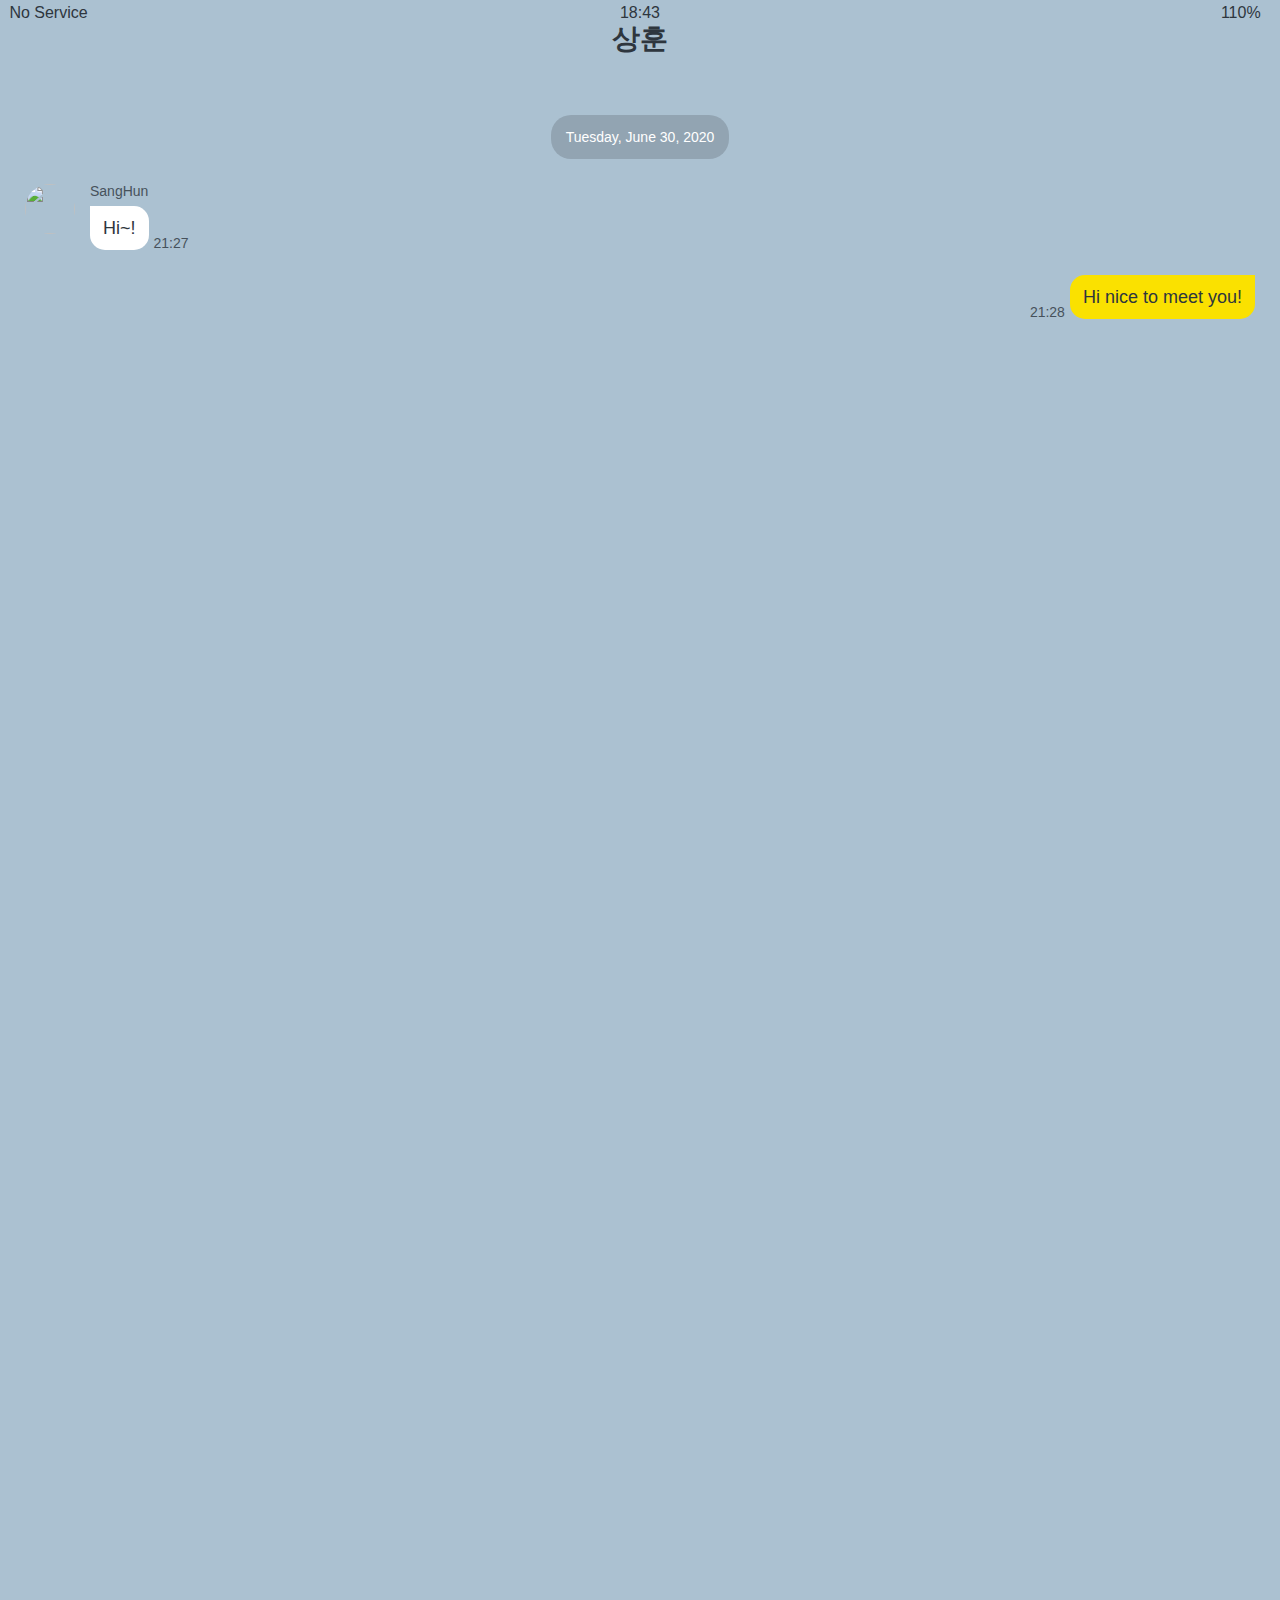
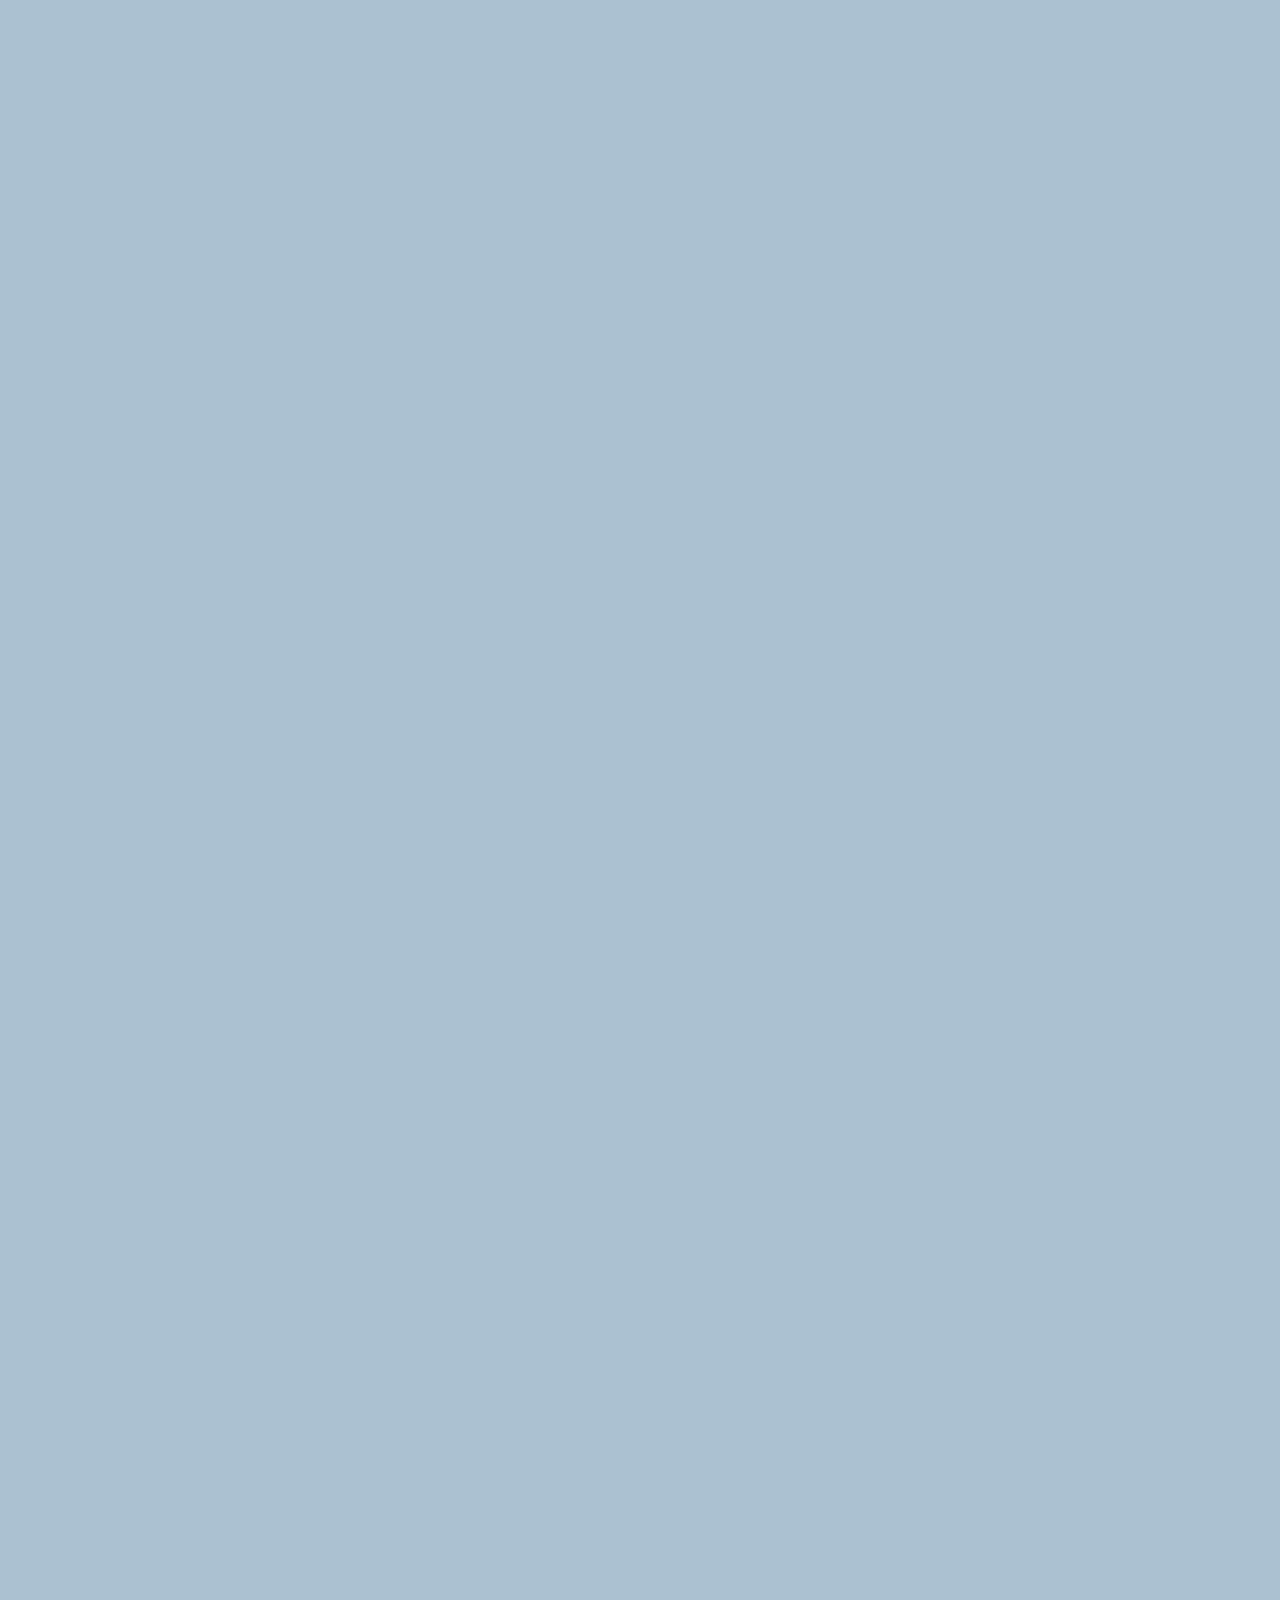
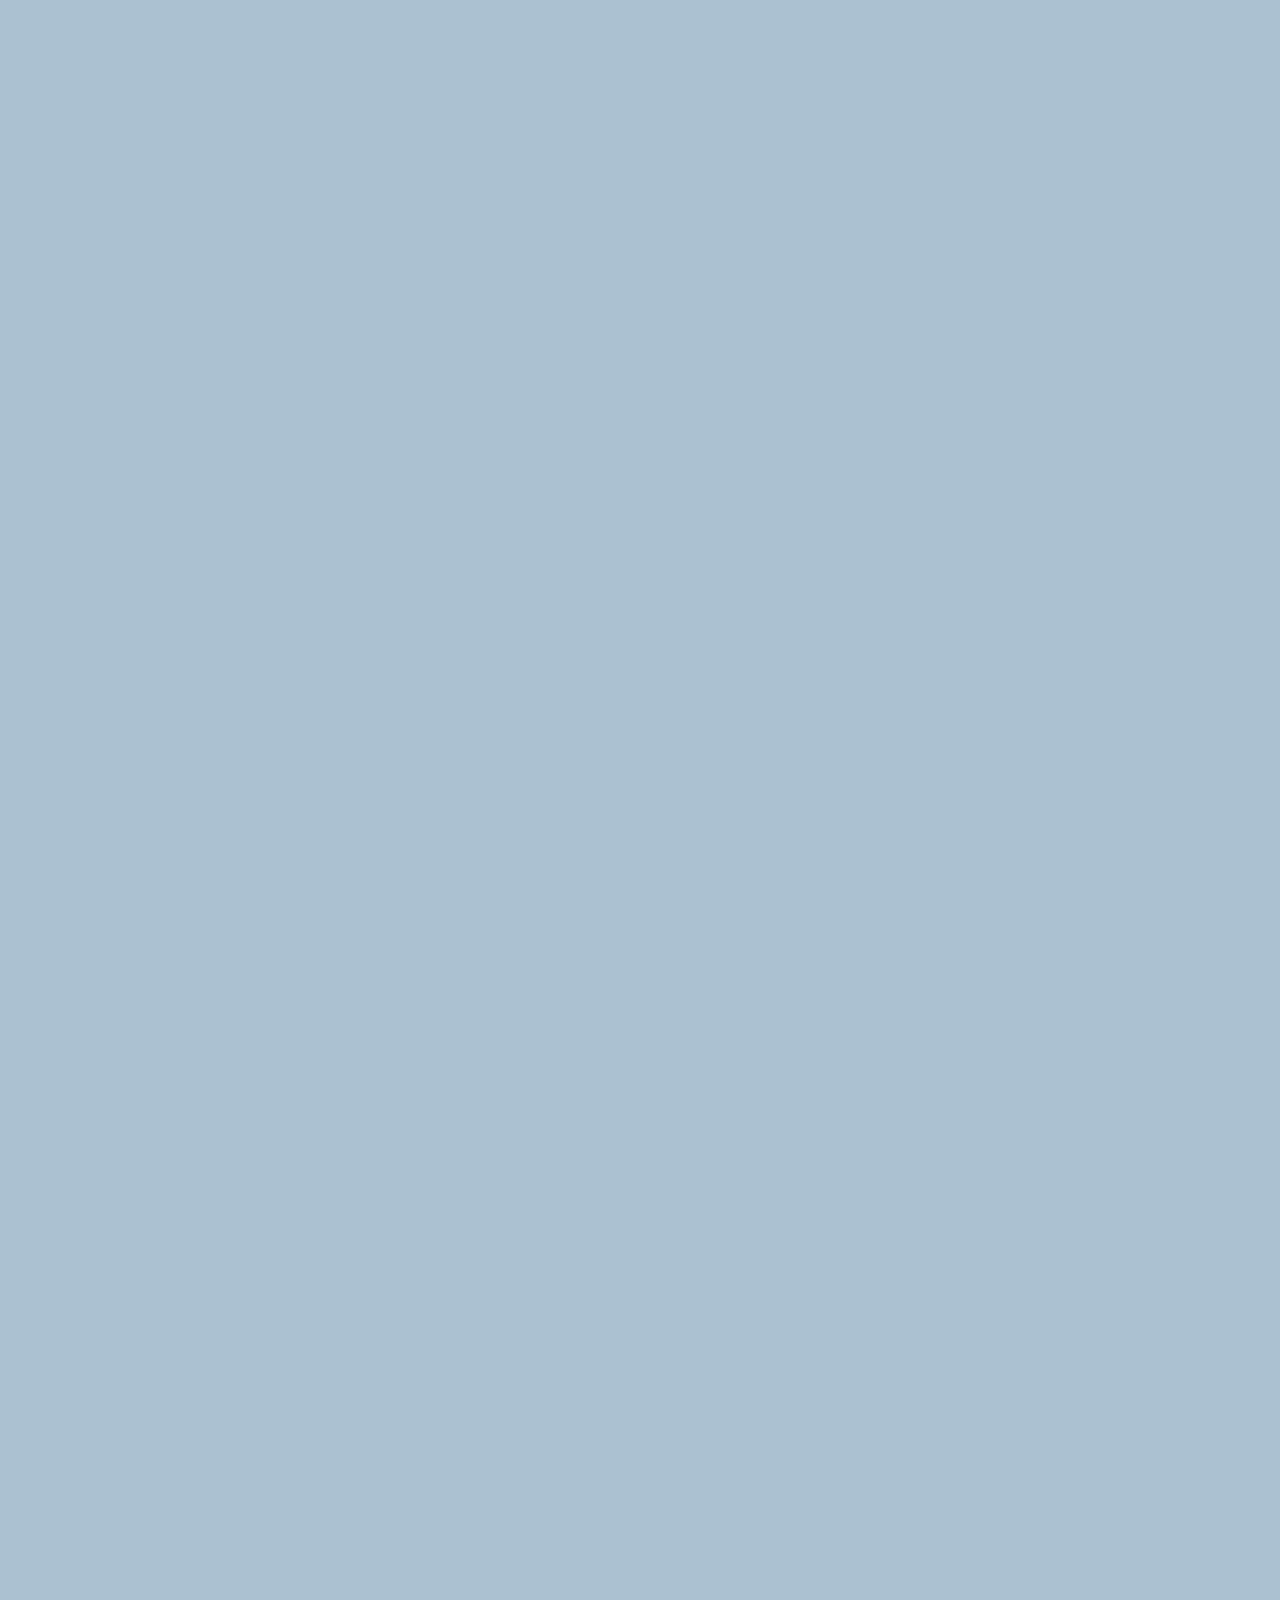
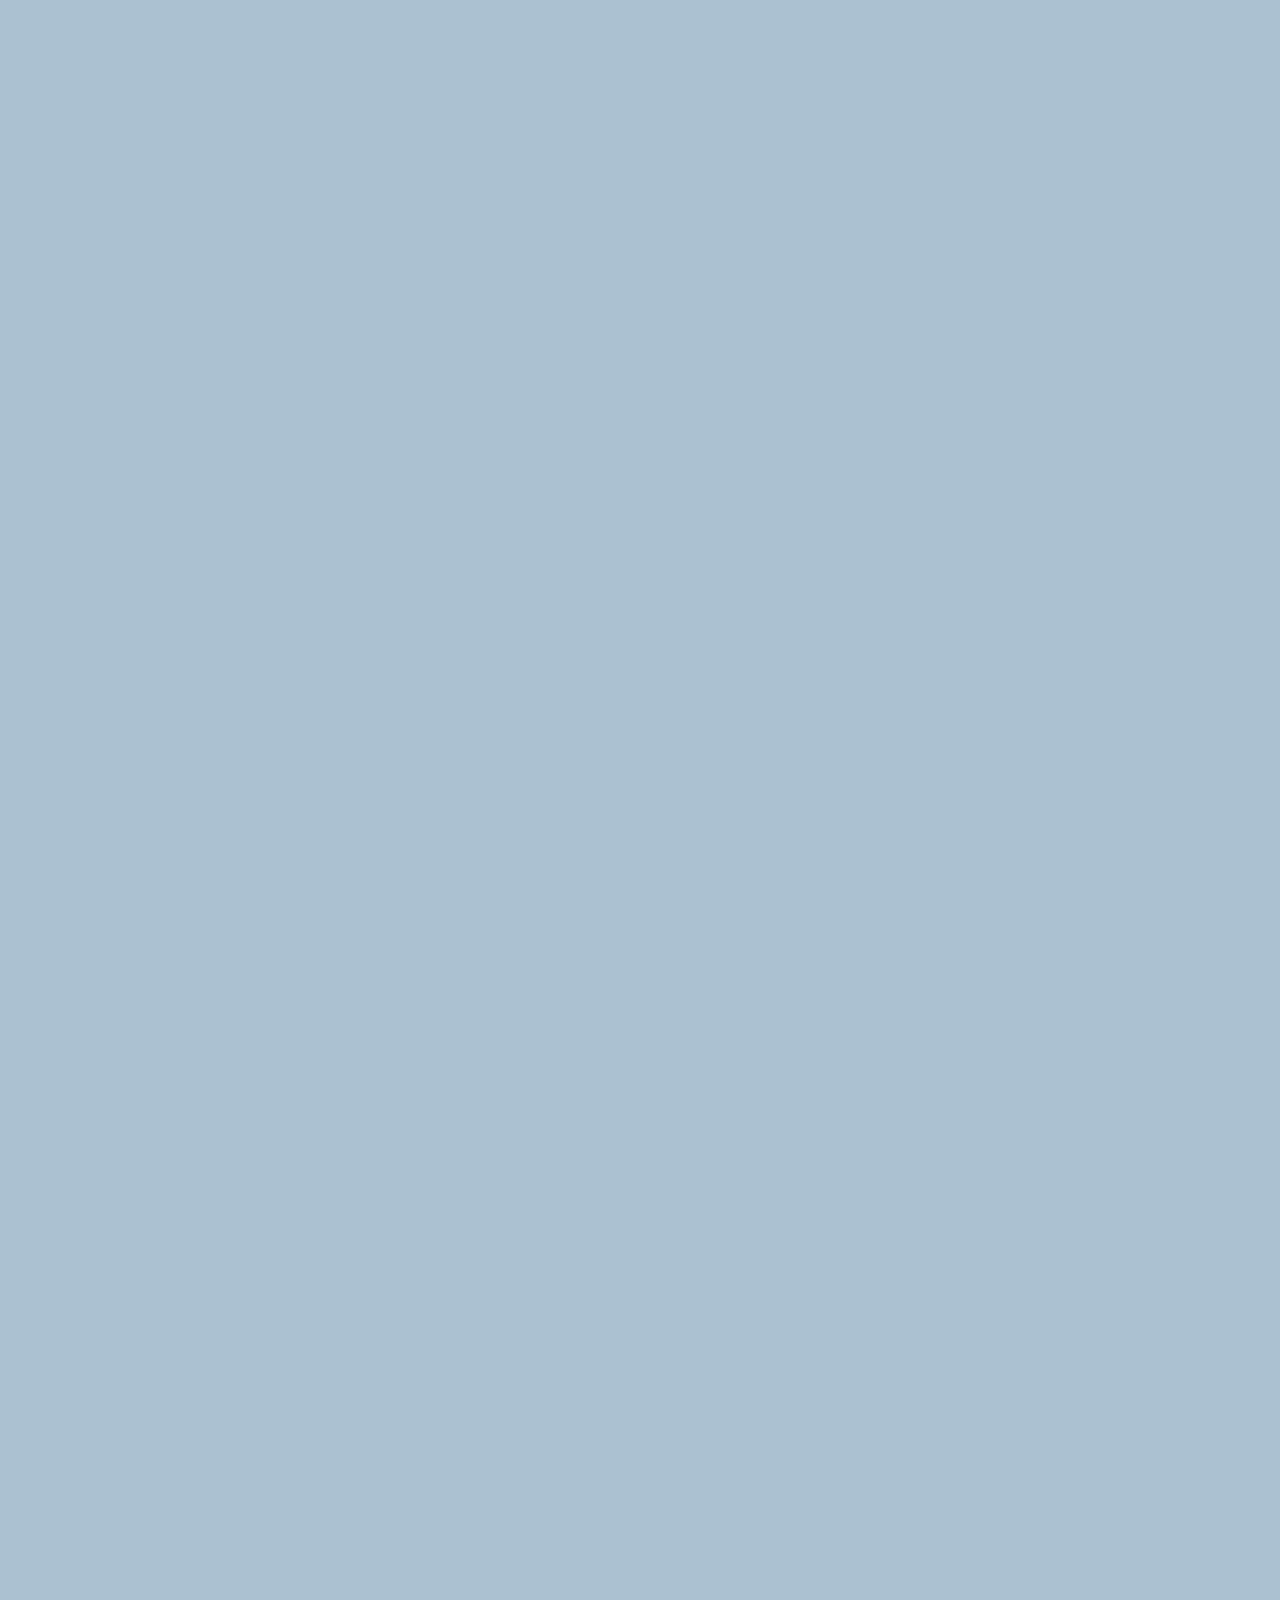
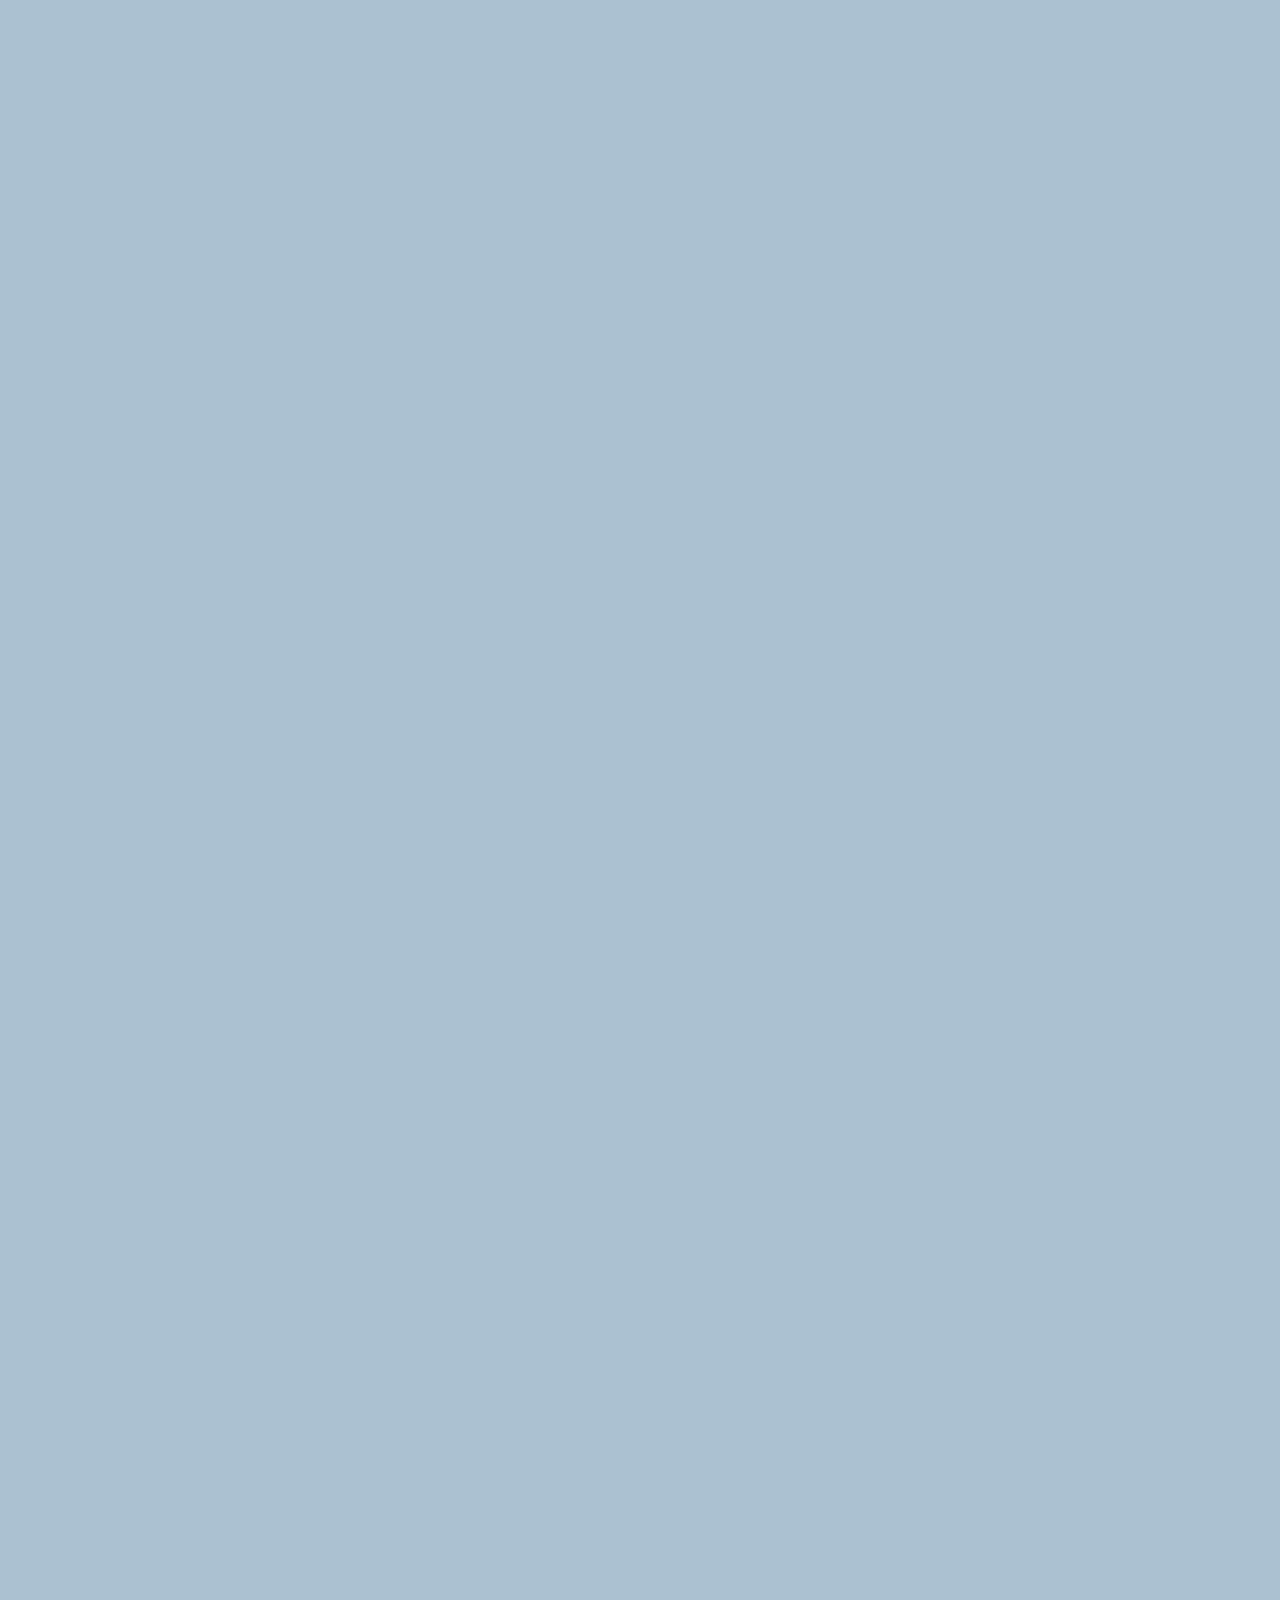
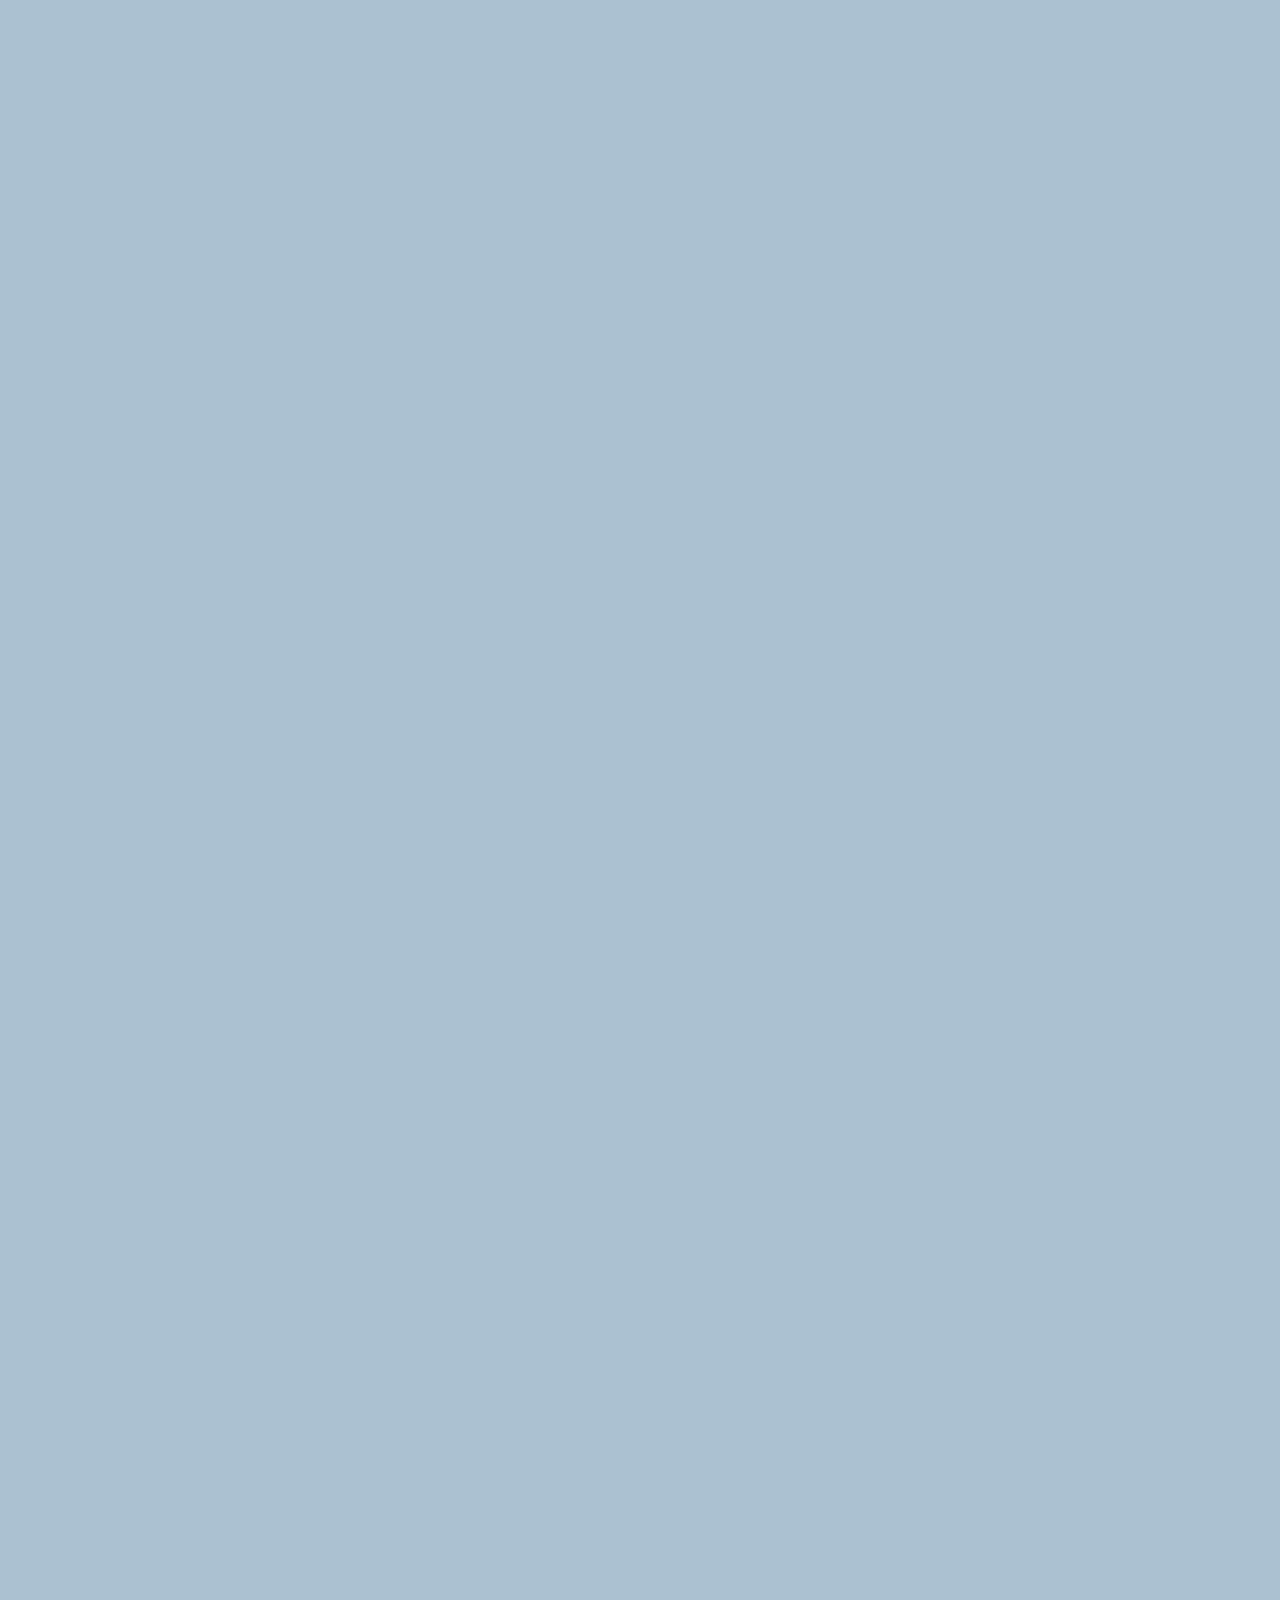
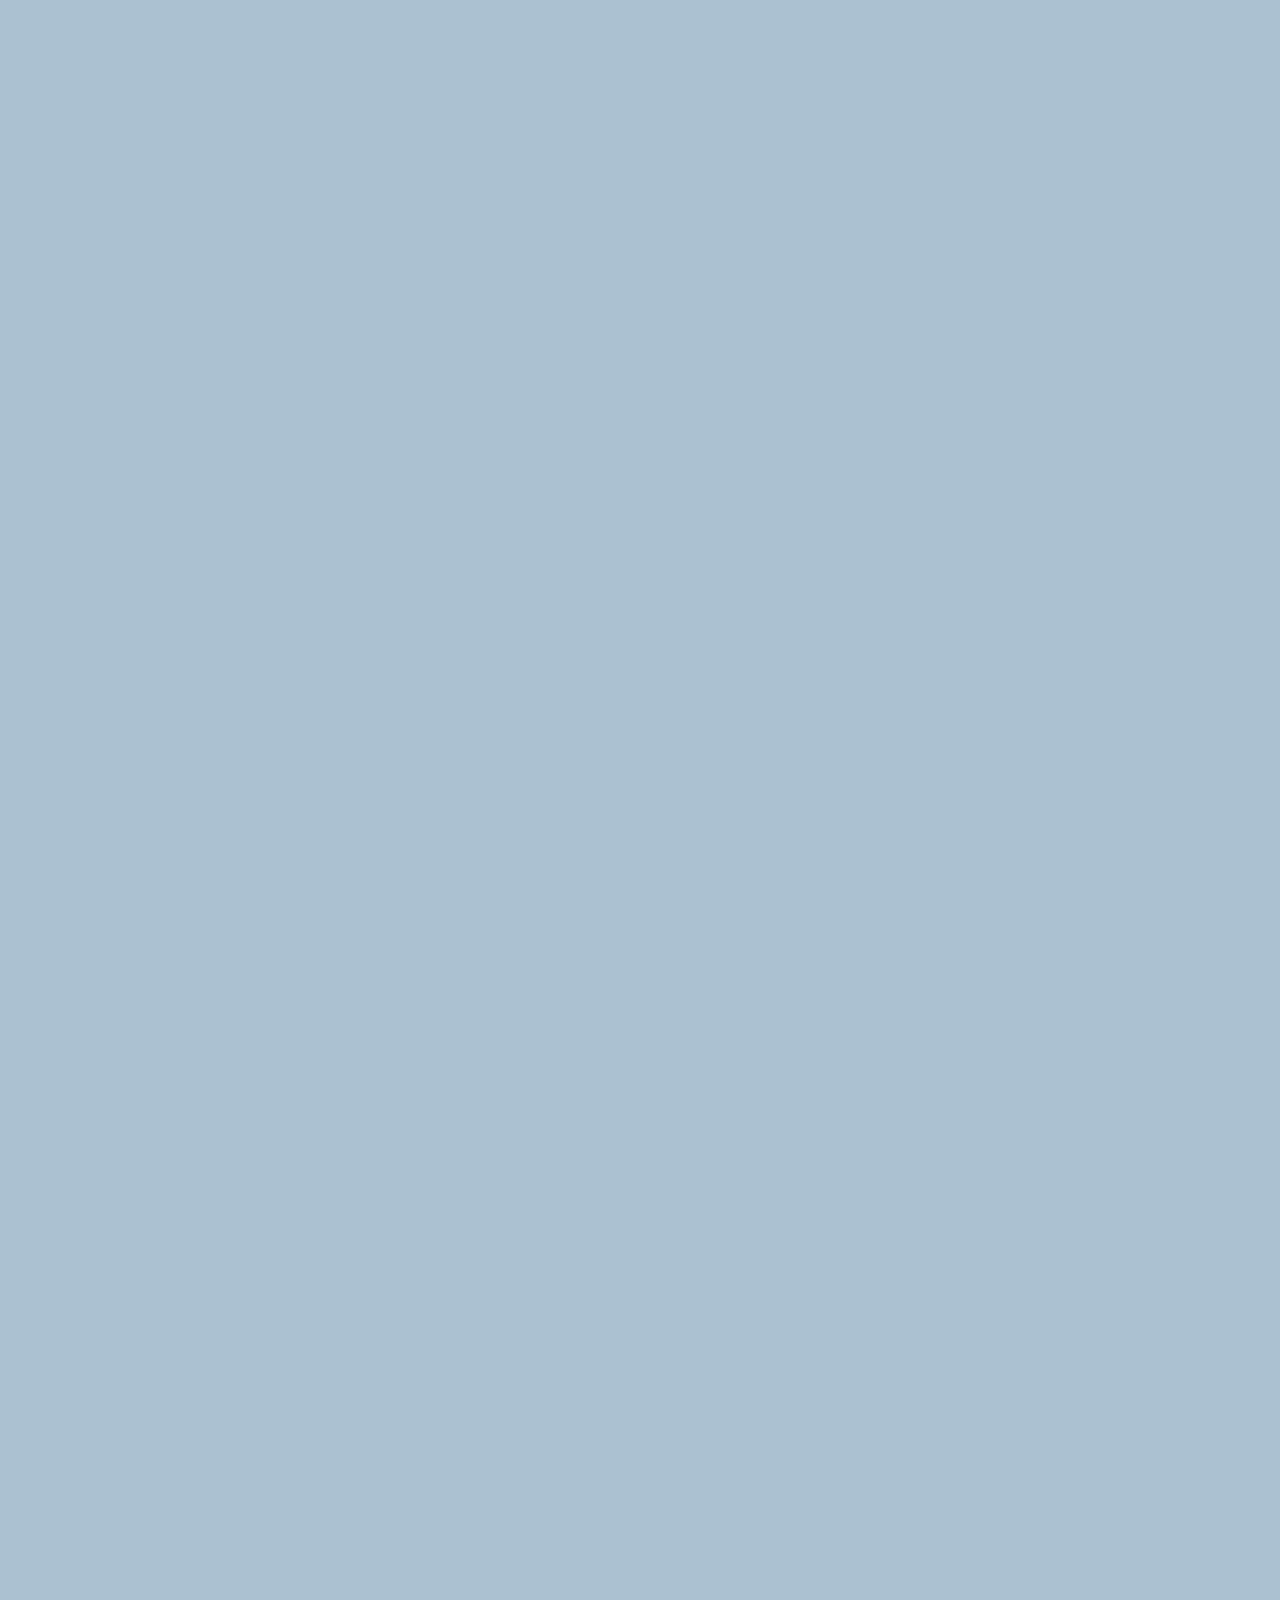
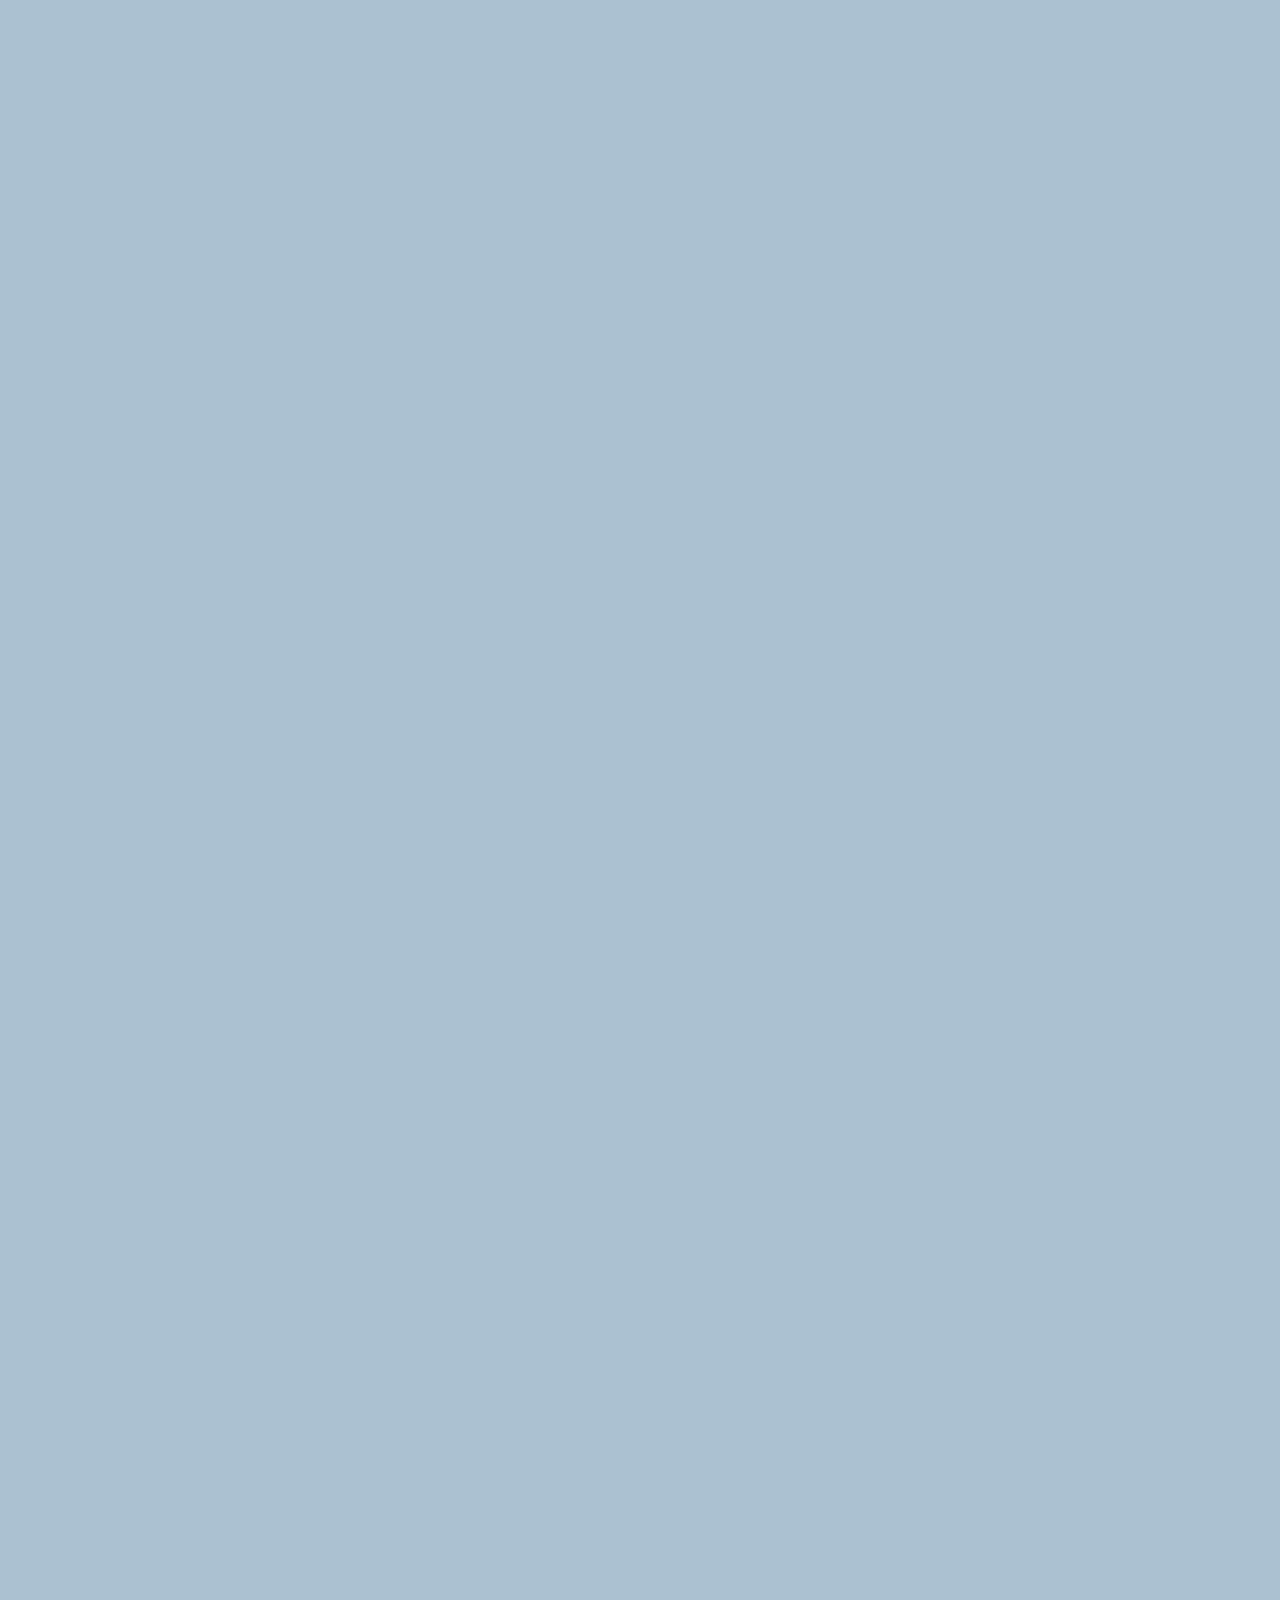
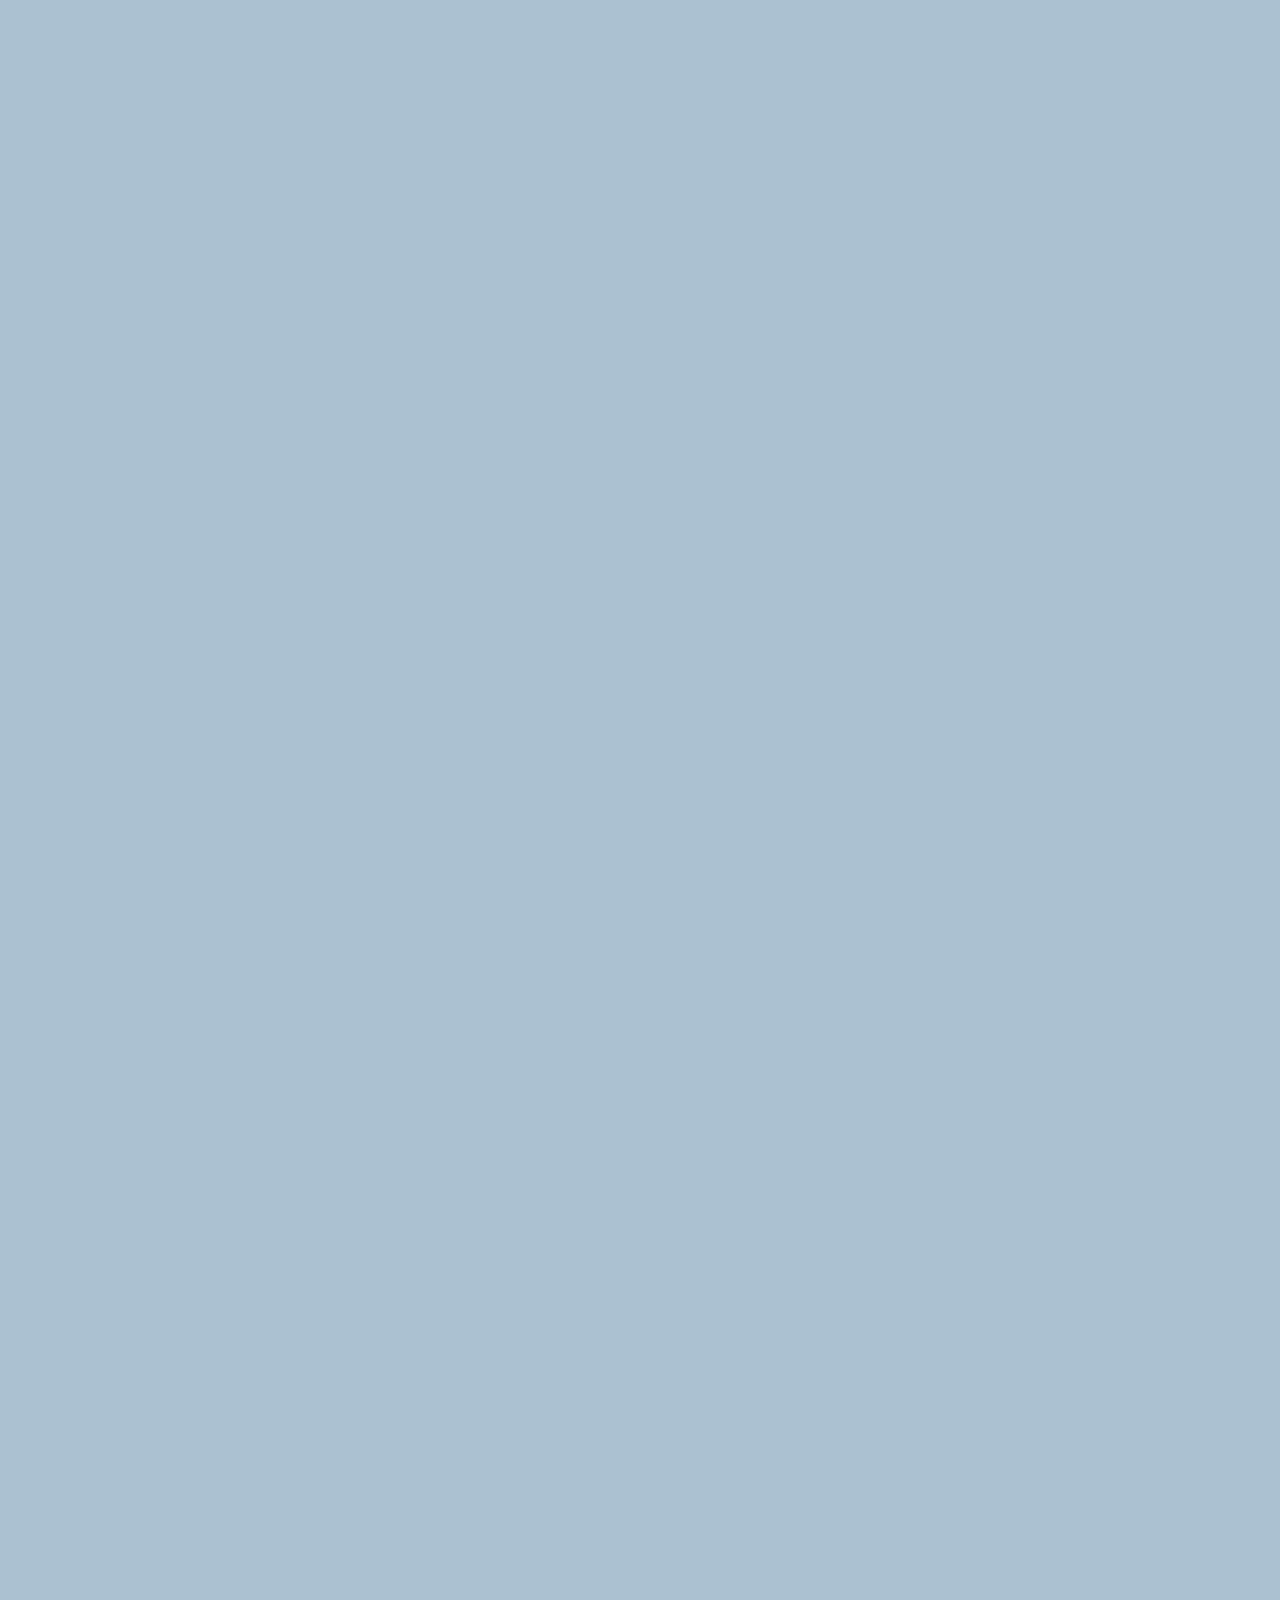
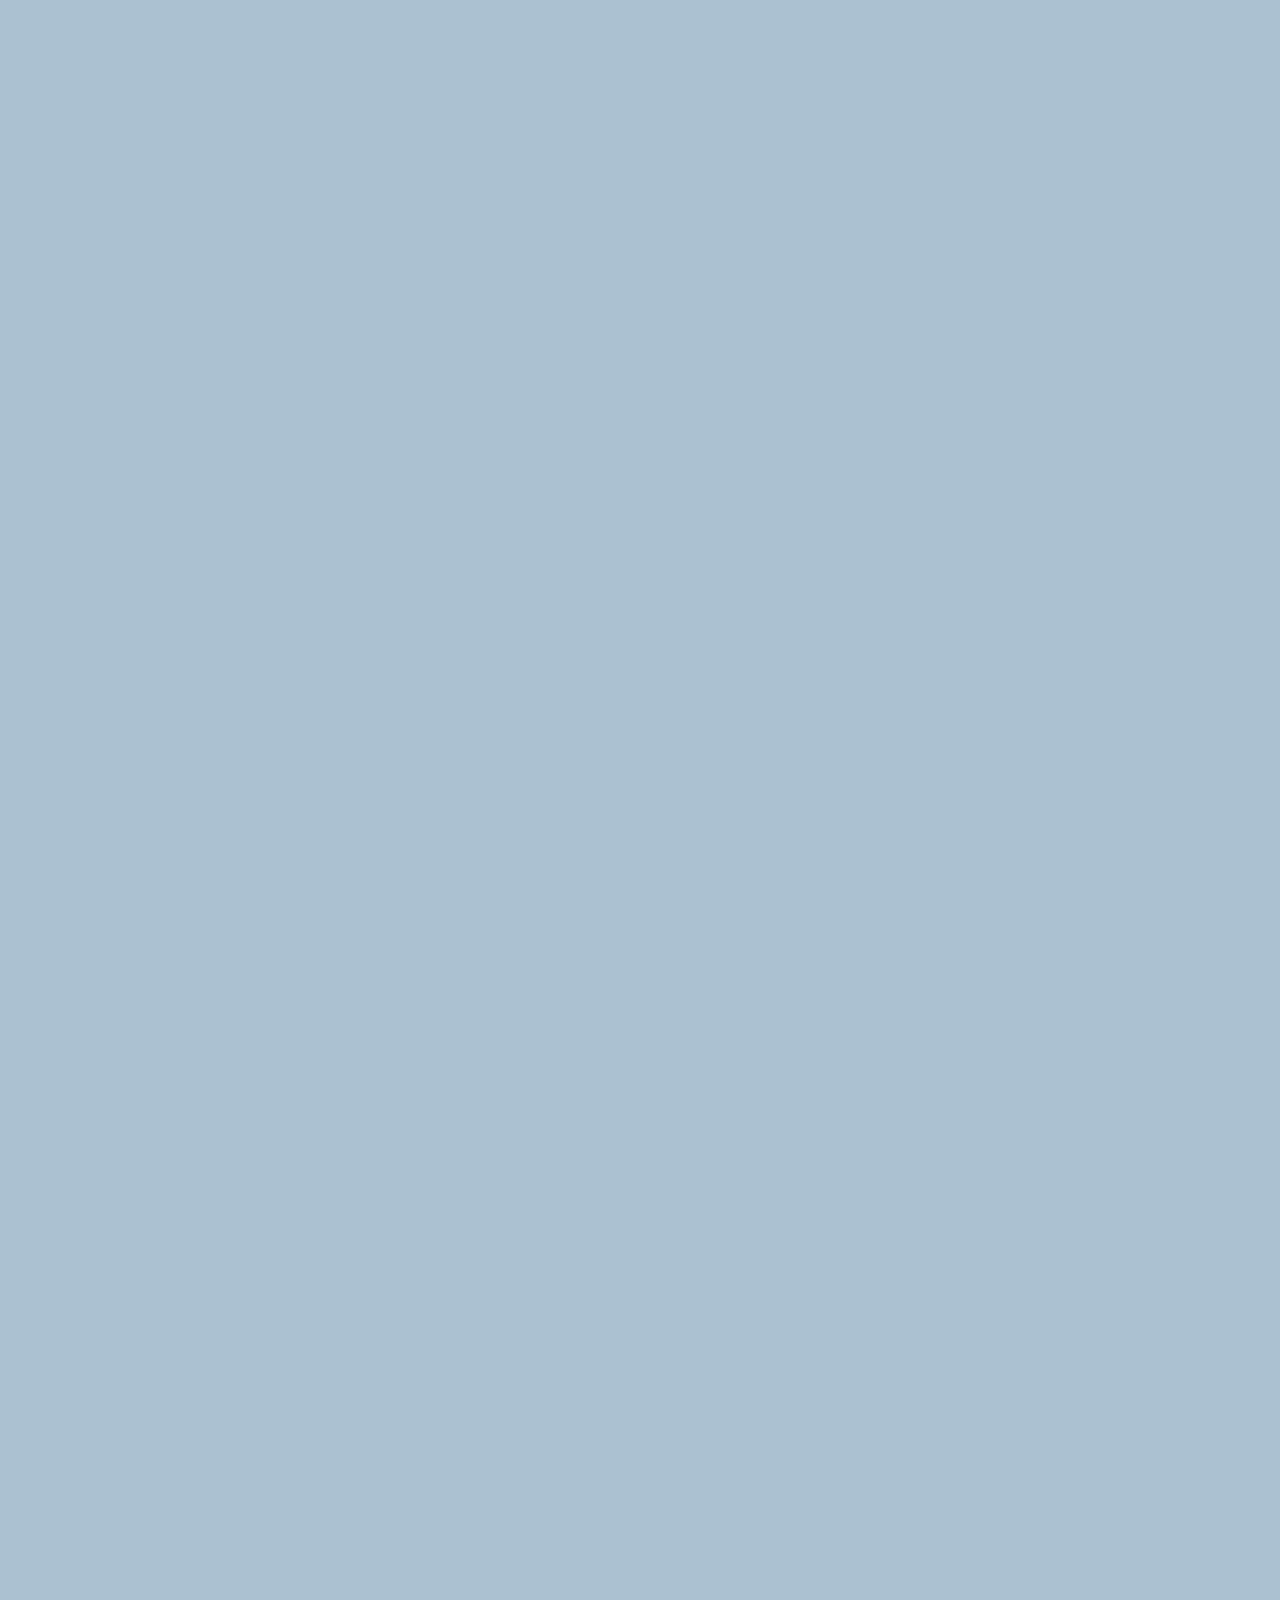
==== chat.html @ 9abf8aef "kokoa-clone doing Chat Screen" ====
<!DOCTYPE html>
<html lang="en">
  <head>
    <link rel="stylesheet" href="css/styles.css" />
    <meta charset="UTF-8" />
    <meta name="viewport" content="width=device-width, initial-scale=1.0" />
    <title>Chat w/SH - Kokoa Clone</title>
  </head>
  <body id="chat-screen">
    <div class="status-bar">
      <div class="status-bar__column">
        <span>No Service</span>
        <i class="fas fa-wifi"></i>
      </div>
      <div class="status-bar__column">
        <span>18:43</span>
      </div>
      <div class="status-bar__column">
        <span>110%</span>
        <i class="fas fa-battery-full"></i>
        <i class="fas fa-bolt"></i>
      </div>
    </div>

    <header class="alt-header">
      <div class="alt-header__column">
        <a href="chats.html"> <i class="fas fa-angle-left fa-3x"></i></a>
      </div>
      <div class="alt-header__column">
        <h1 class="alt-header__title">상훈</h1>
      </div>
      <div class="alt-header__column">
        <i class="fas fa-search fa-lg"></i>
        <i class="fas fa-bars fa-lg"></i>
      </div>
    </header>

    <div class="friends-display">
      <a class="friends-display__link friends-display__link--no-background">
      </a>
    </div>

    <main class="main-screen main-chat">
      <div class="chat__timestamp">Tuesday, June 30, 2020</div>

      <div class="message-row">
        <img
          src="https://avatars1.githubusercontent.com/u/31683235?s=460&u=1de508db6965c81291e813dc847bb084b387dfb2&v=4"
        />
        <div class="message-row__content">
          <span class="message__author">SangHun</span>
          <div class="message__info">
            <span class="message__bubble">Hi~!</span>
            <span class="message__time">21:27</span>
          </div>
        </div>
      </div>

      <div class="message-row message-row--own">
        <div class="message-row__content">
          <div class="message__info">
            <span class="message__bubble">Hi nice to meet you!</span>
            <span class="message__time">21:28</span>
          </div>
        </div>
      </div>
    </main>

    <script
      src="https://kit.fontawesome.com/7471c0d112.js"
      crossorigin="anonymous"
    ></script>
  </body>
</html>
---- css/styles.css ----
@import "reset.css";
@import "variables.css";

/* Components */
@import "components/status-bar.css";
@import "components/nav-bar.css";
@import "components/screen-header.css";
@import "components/alt-screen-header.css";
@import "components/user-component.css";
@import "components/badge.css";
@import "components/icon-row.css";

/* Screens */
@import "screens/login.css";
@import "screens/friends.css";
@import "screens/find.css";
@import "screens/more.css";
@import "screens/settings.css";
@import "screens/chat.css";

body {
  font-family: -apple-system, BlinkMacSystemFont, "Segoe UI", Roboto, Oxygen,
    Ubuntu, Cantarell, "Open Sans", "Helvetica Neue", sans-serif;
  height: 1000vh;
  color: #2e363e;
  padding-top: 25px;
}
.main-screen {
  padding: 0px var(--horizontal-space);
  display: flex;
  flex-direction: column;
}
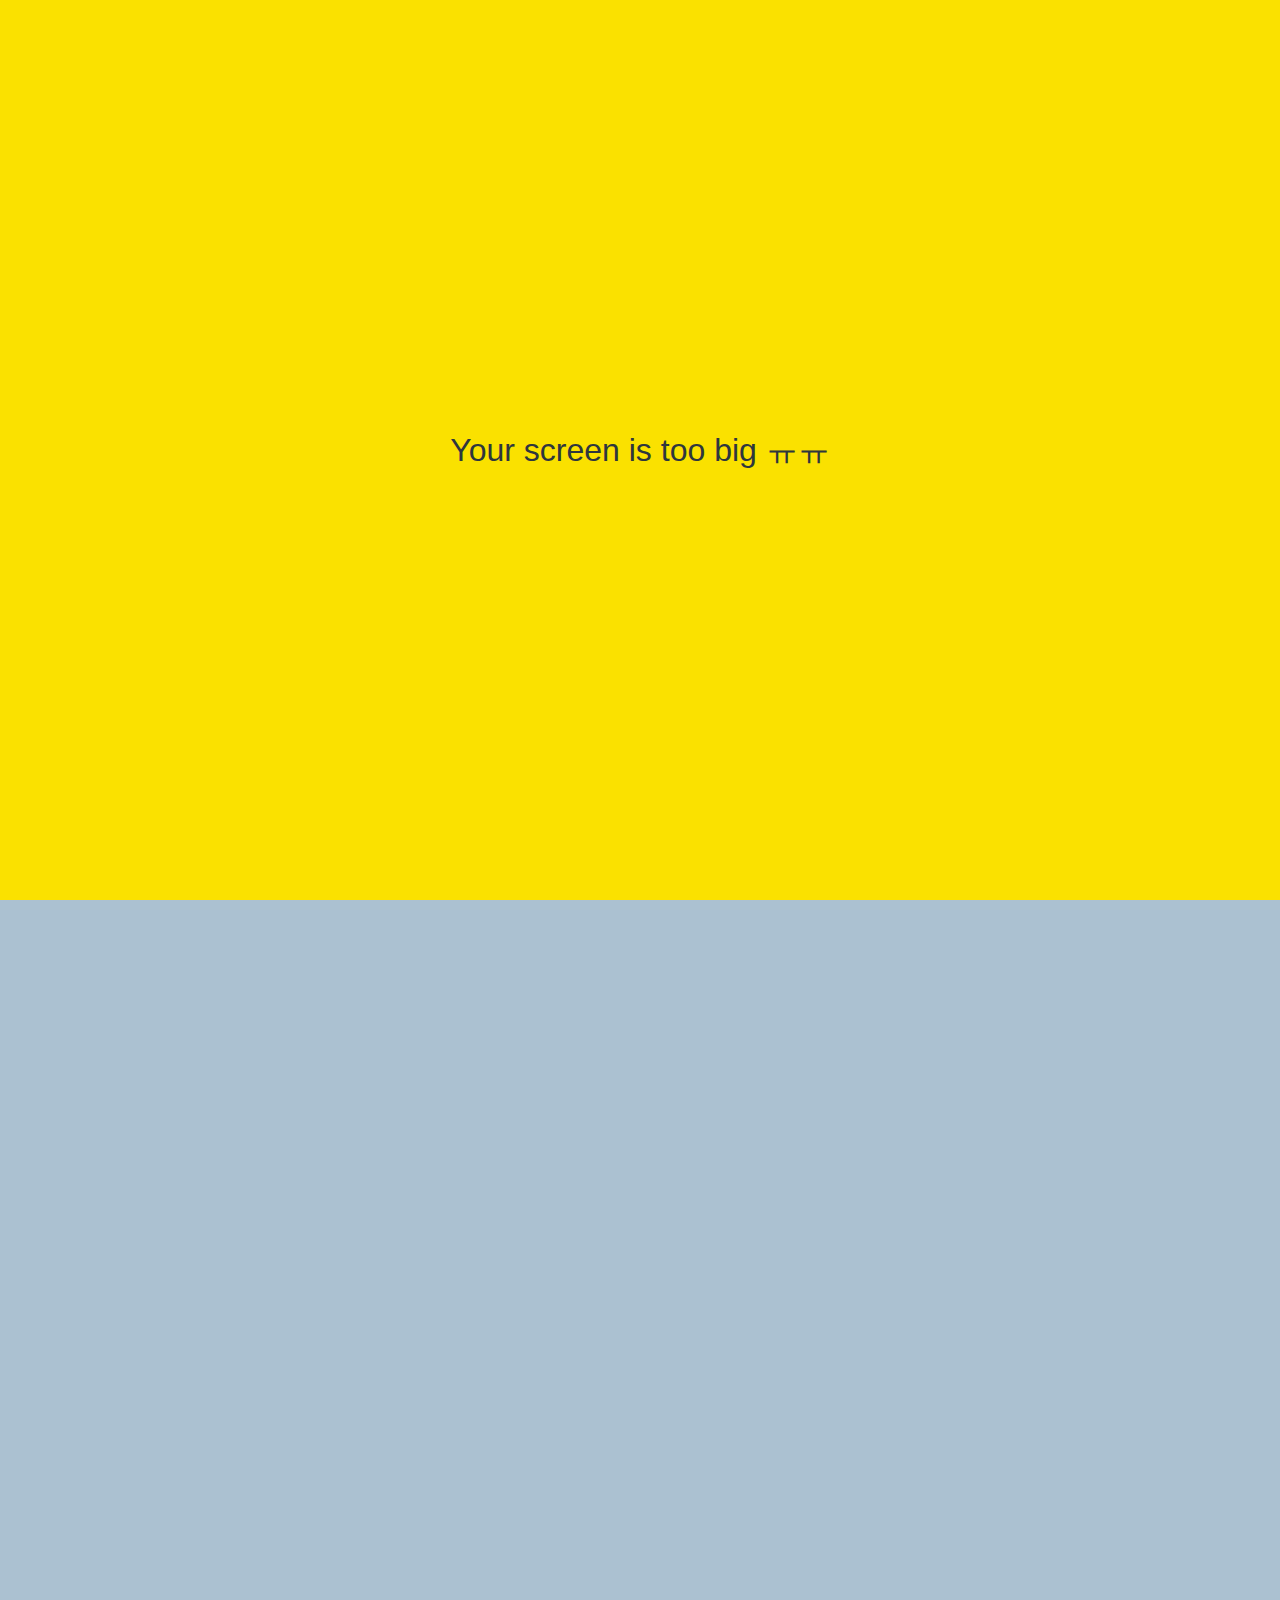
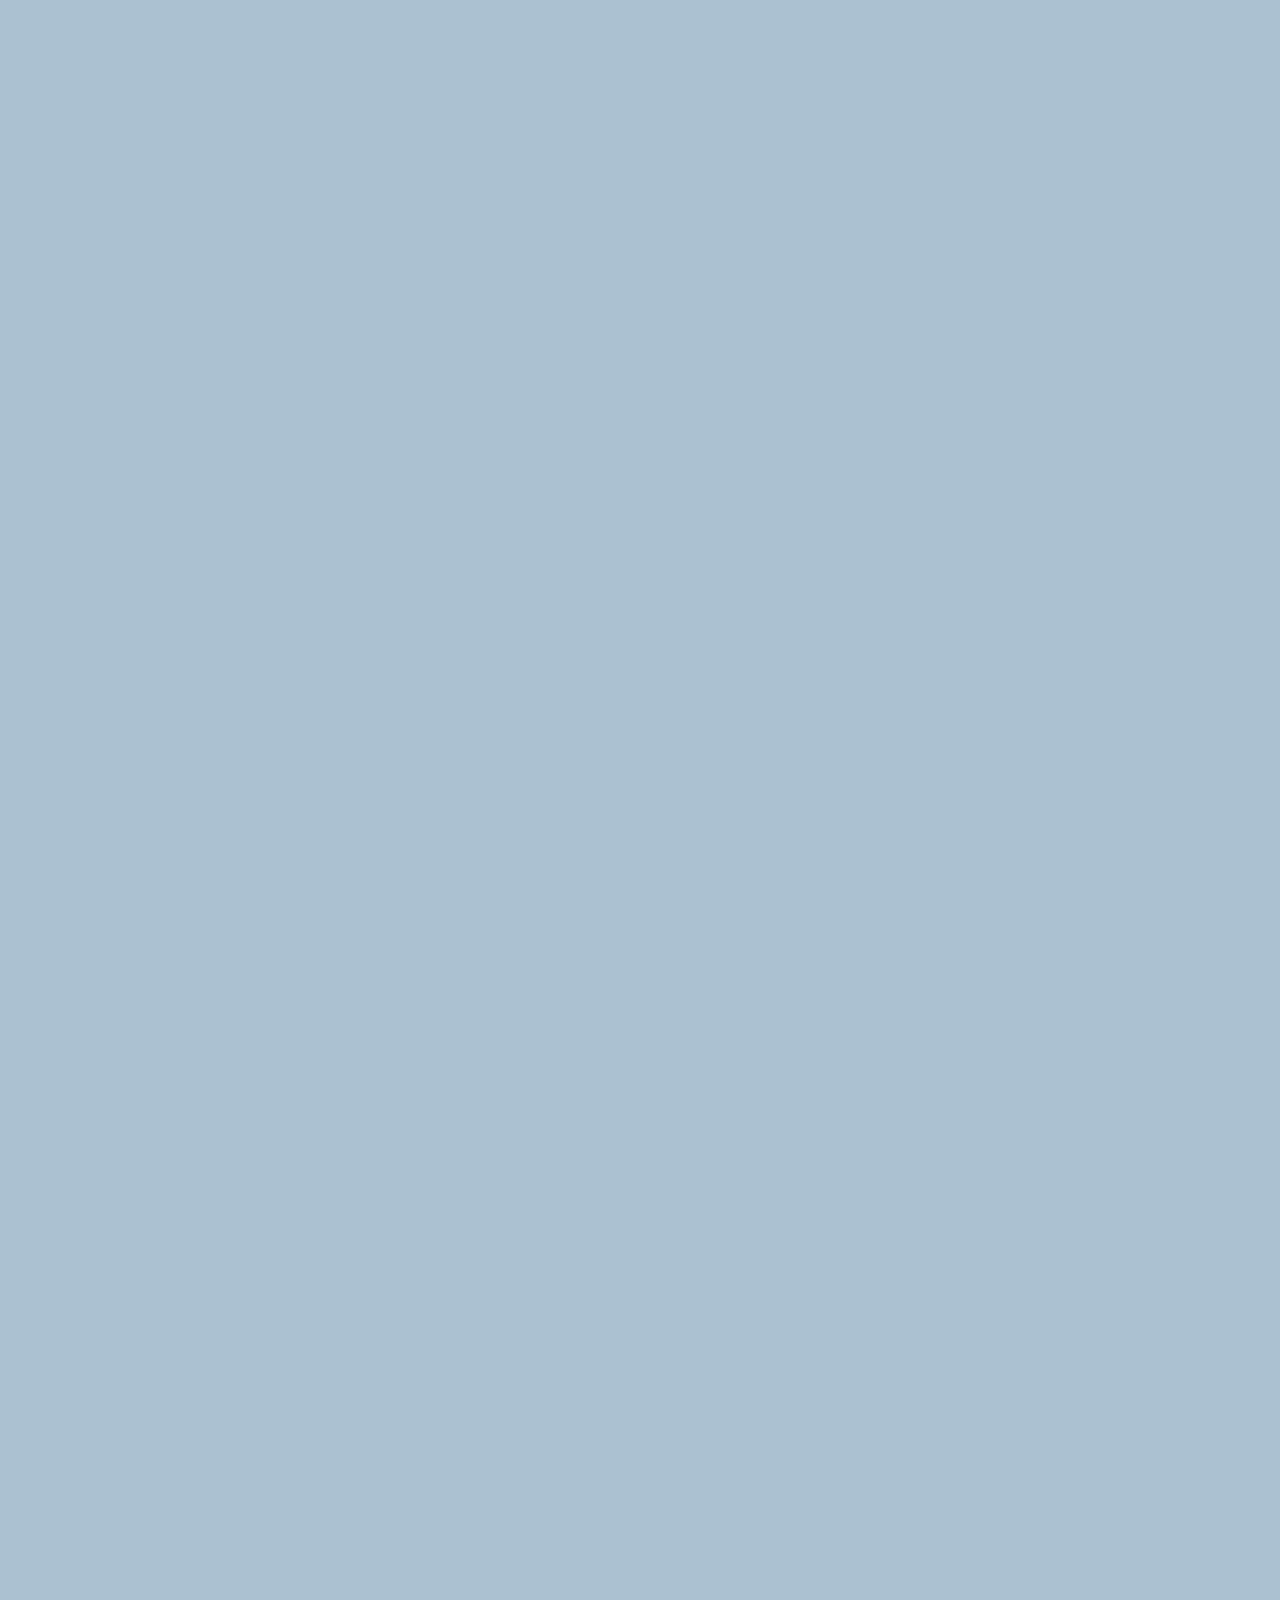
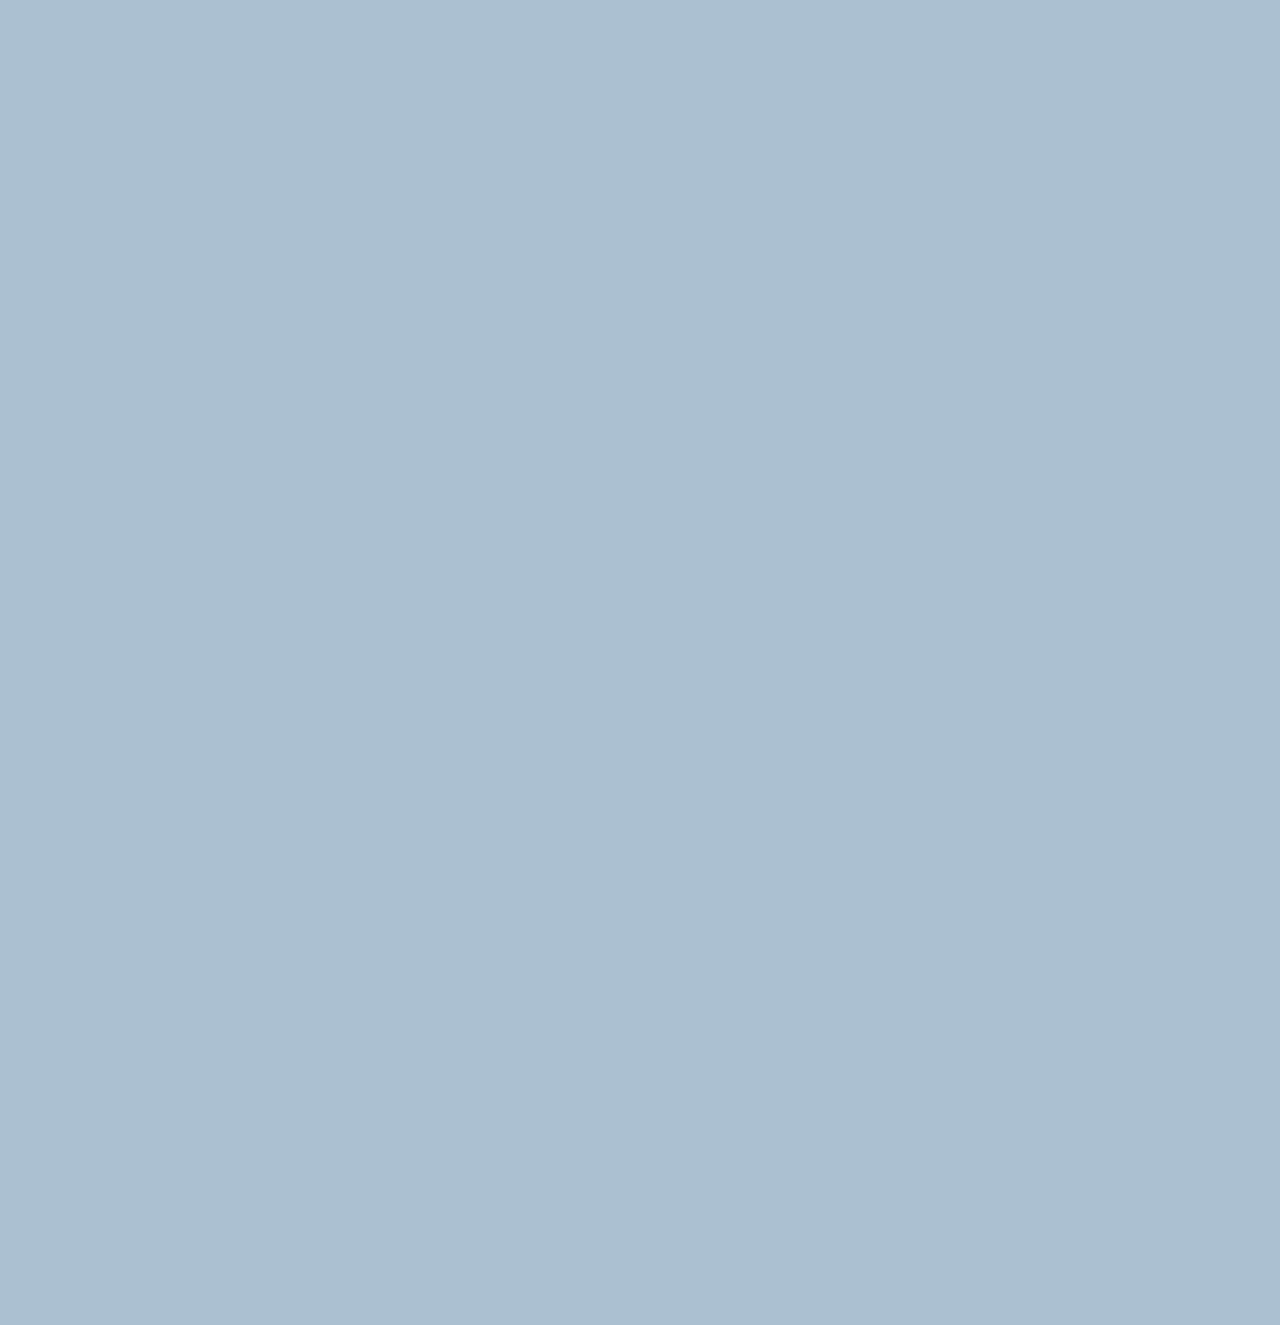
==== commit e3c71ae9: "kokoa-clone before publish on GIT" ====
--- a/chat.html
+++ b/chat.html
@@ -66,6 +66,22 @@
       </div>
     </main>
 
+    <form class="reply">
+      <div class="reply__column">
+        <i class="far fa-plus-square fa-lg"></i>
+      </div>
+      <div class="reply__column">
+        <input type="text" placeholder="Write a message..." />
+        <i class="far fa-smile-wink fa-lg"></i>
+        <button>
+          <i class="fas fa-arrow-up"></i>
+        </button>
+      </div>
+    </form>
+    <div id="no-mobile">
+      <span>Your screen is too big ㅠㅠ</span>
+    </div>
+
     <script
       src="https://kit.fontawesome.com/7471c0d112.js"
       crossorigin="anonymous"
--- a/css/styles.css
+++ b/css/styles.css
@@ -9,6 +9,7 @@
 @import "components/user-component.css";
 @import "components/badge.css";
 @import "components/icon-row.css";
+@import "components/no-mobile.css";
 
 /* Screens */
 @import "screens/login.css";
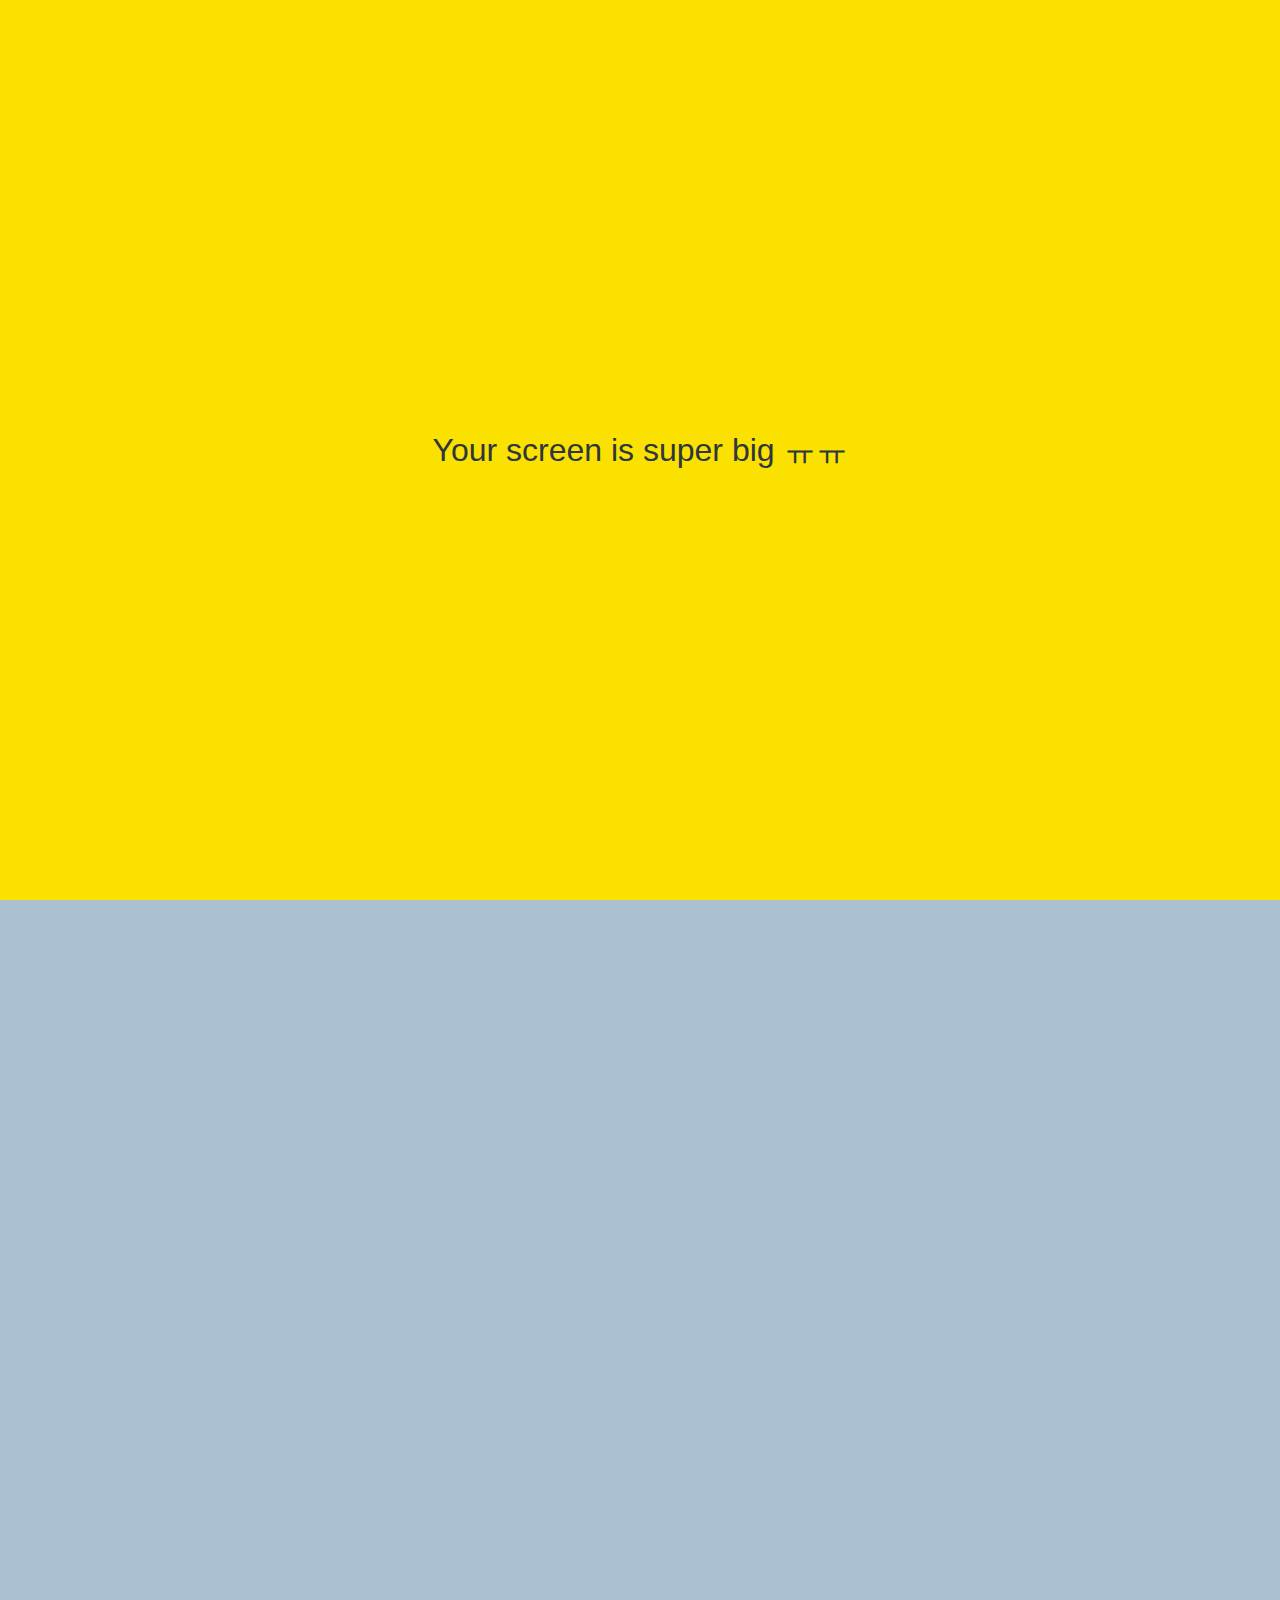
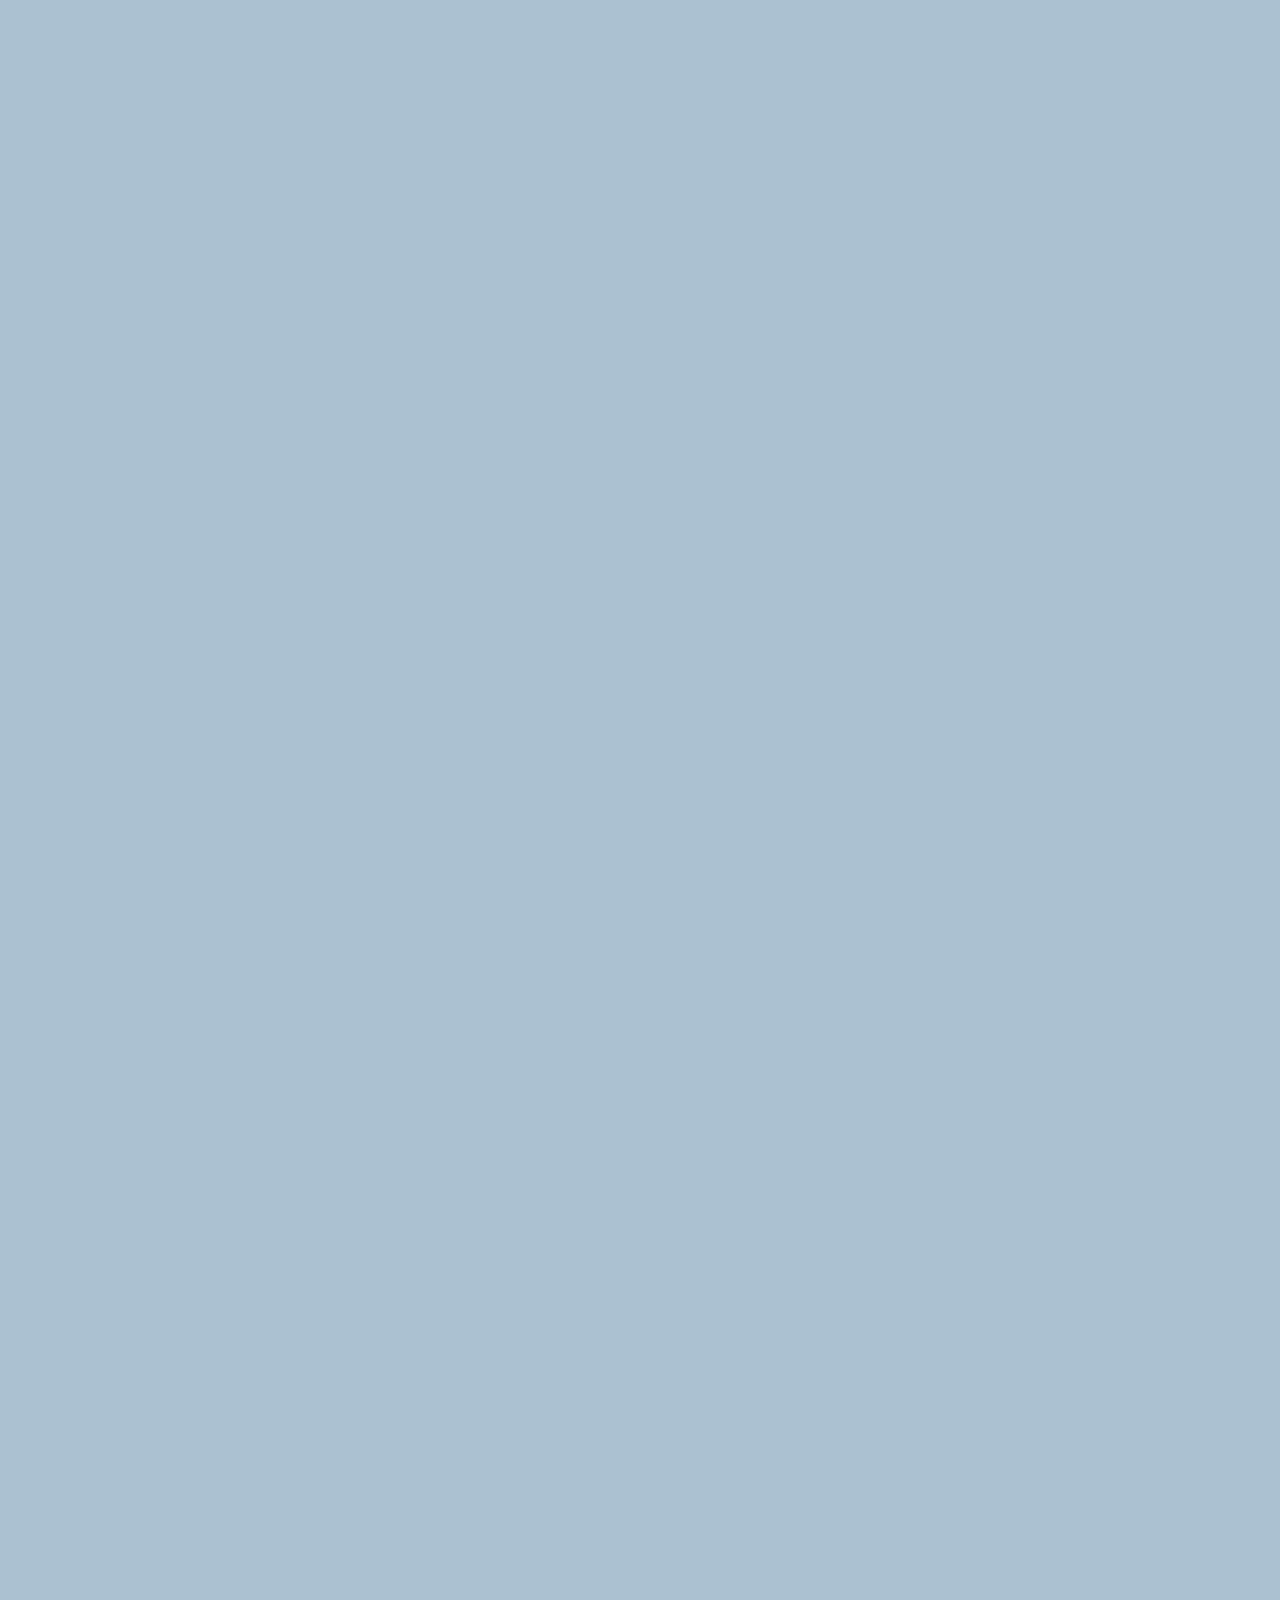
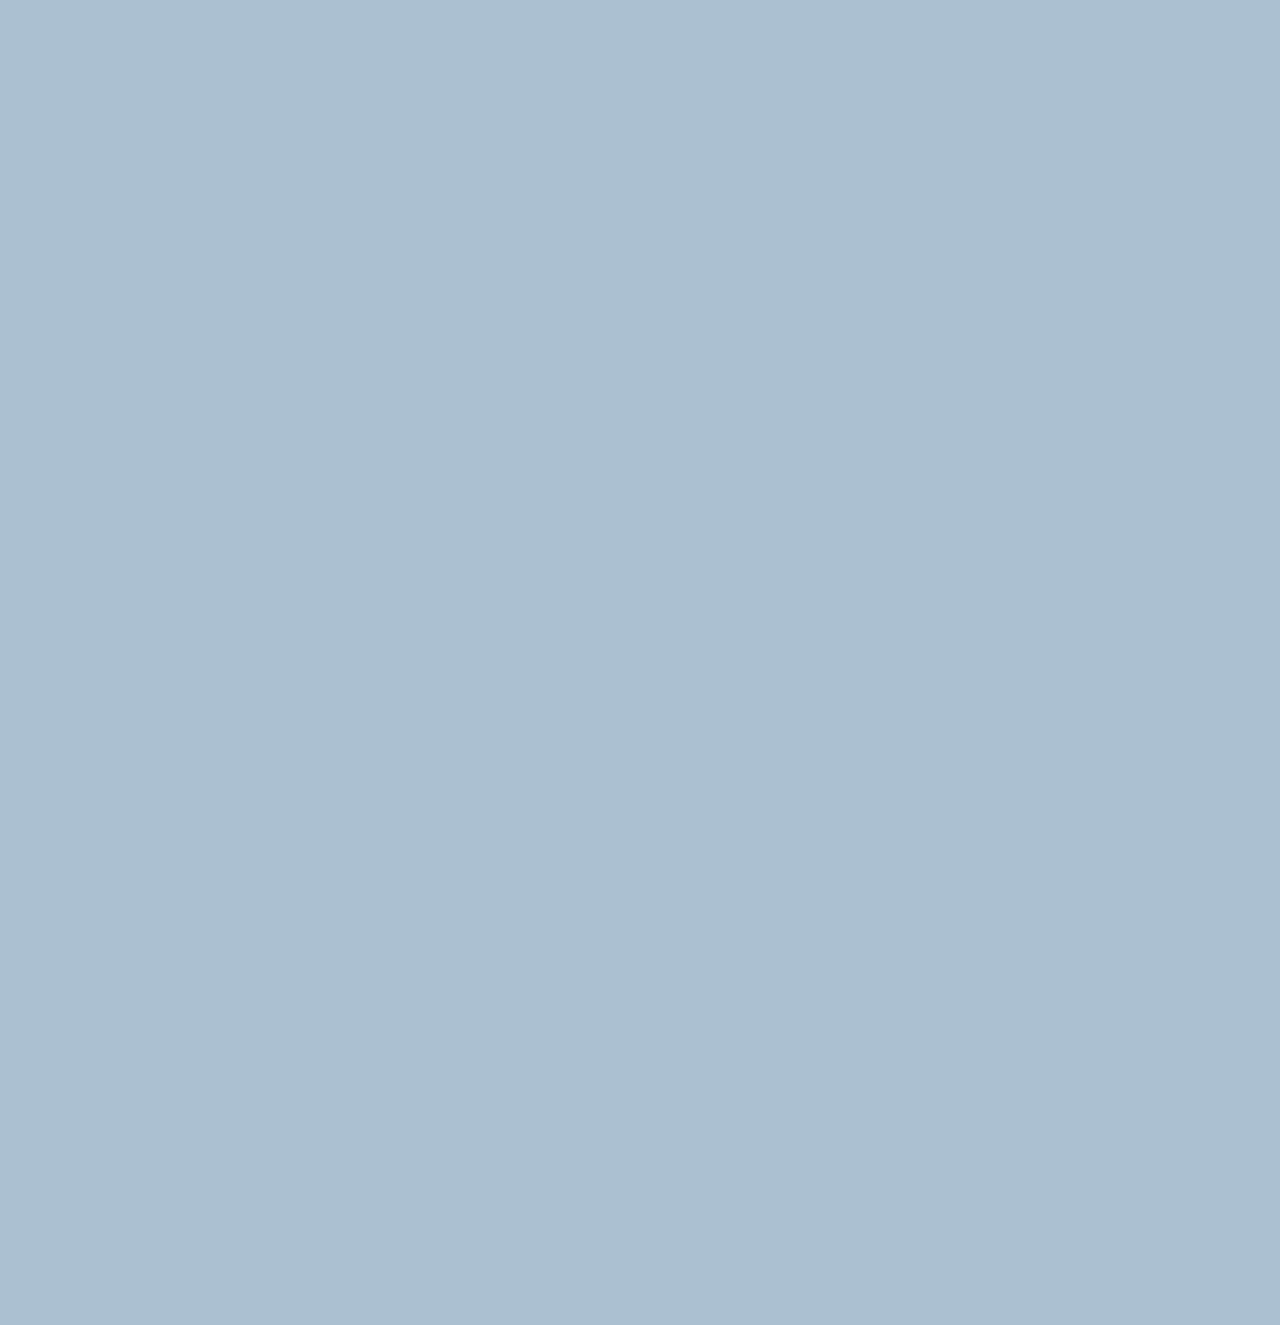
==== commit d7bdd10a: "too -> super" ====
--- a/chat.html
+++ b/chat.html
@@ -79,7 +79,7 @@
       </div>
     </form>
     <div id="no-mobile">
-      <span>Your screen is too big ㅠㅠ</span>
+      <span>Your screen is super big ㅠㅠ</span>
     </div>
 
     <script
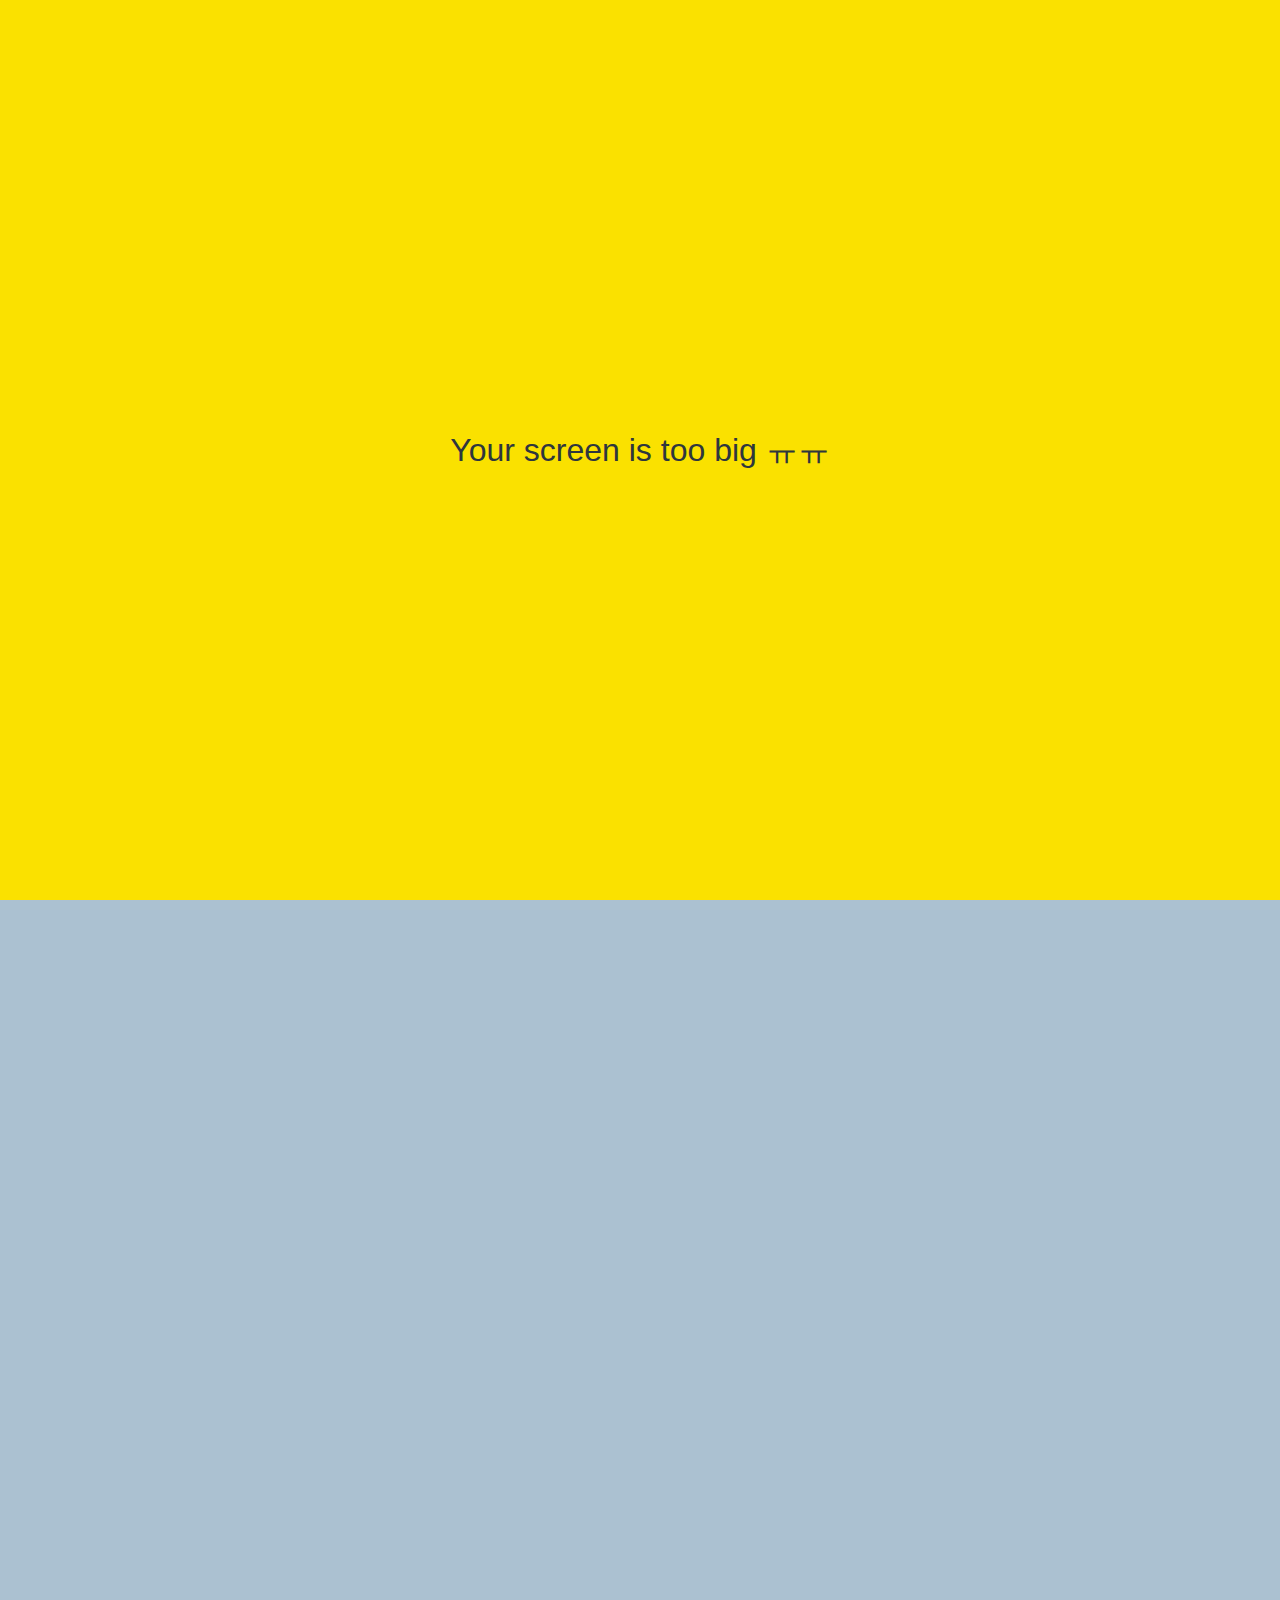
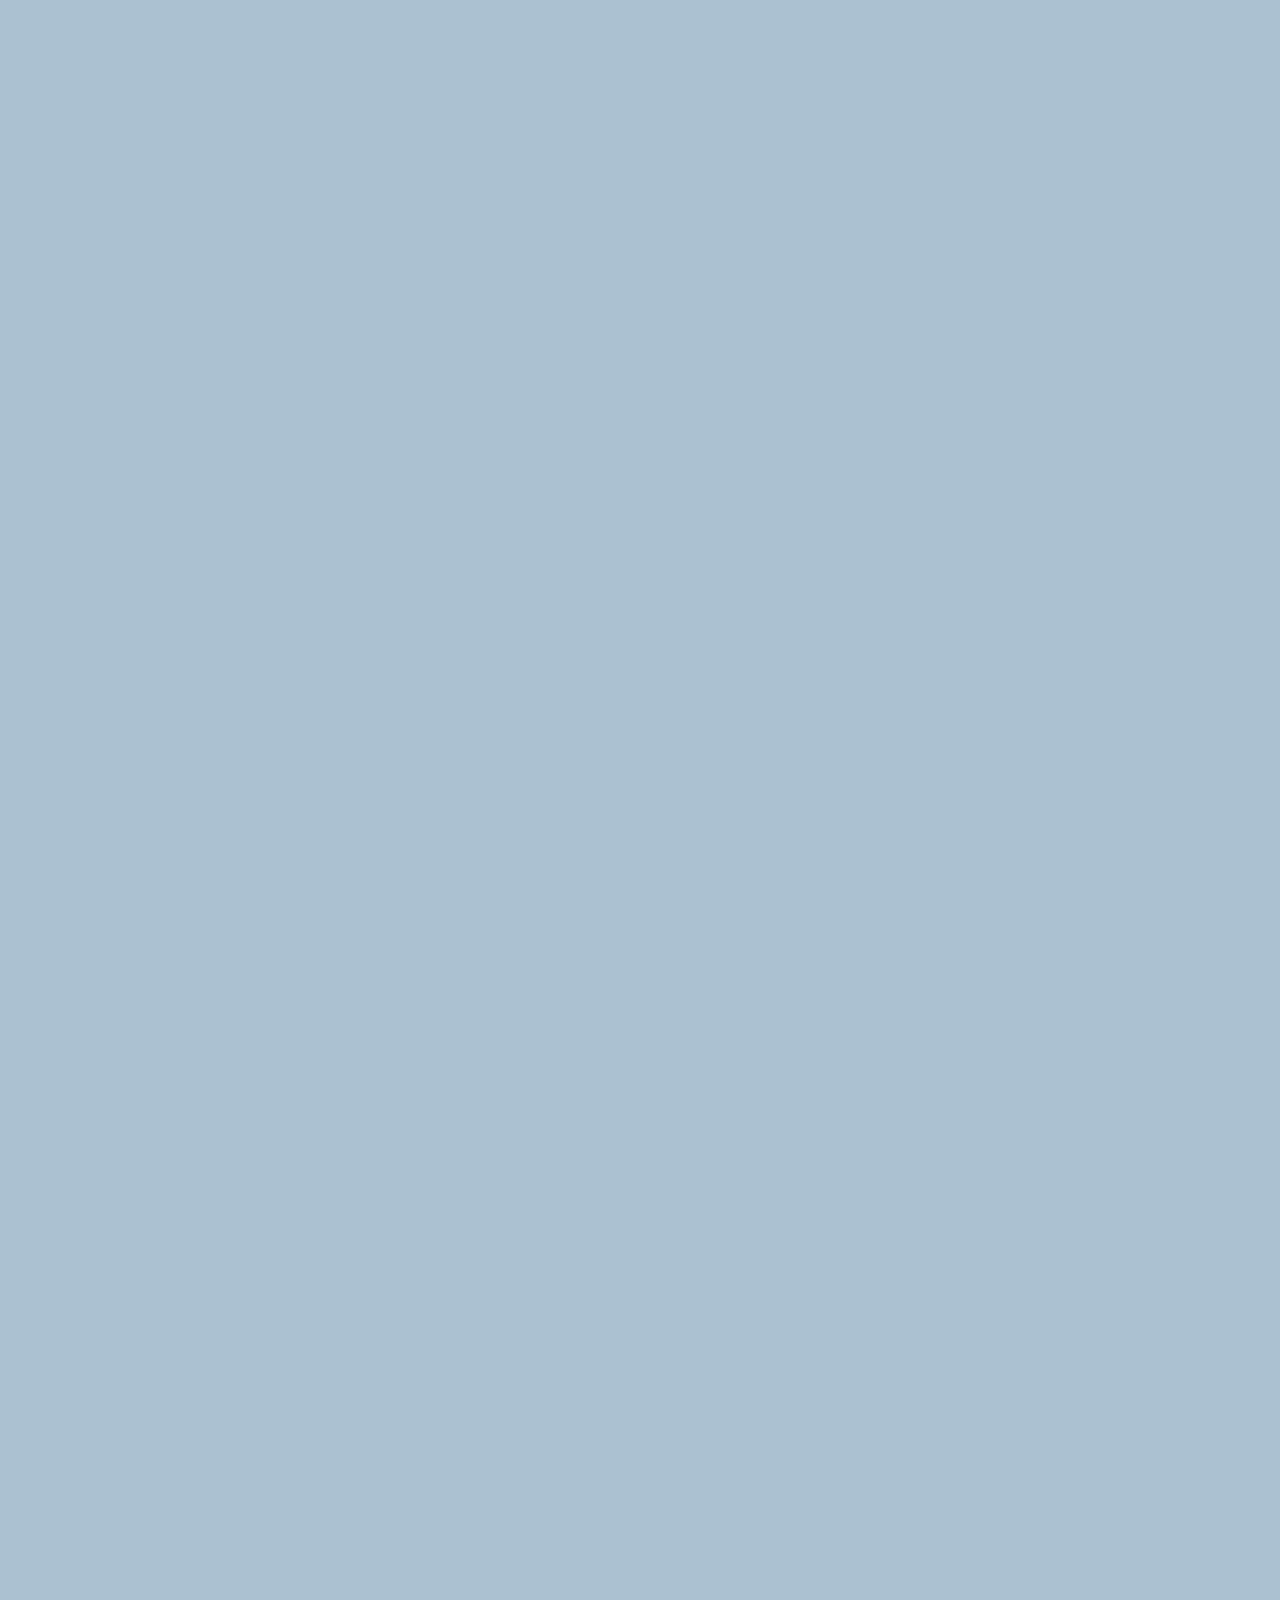
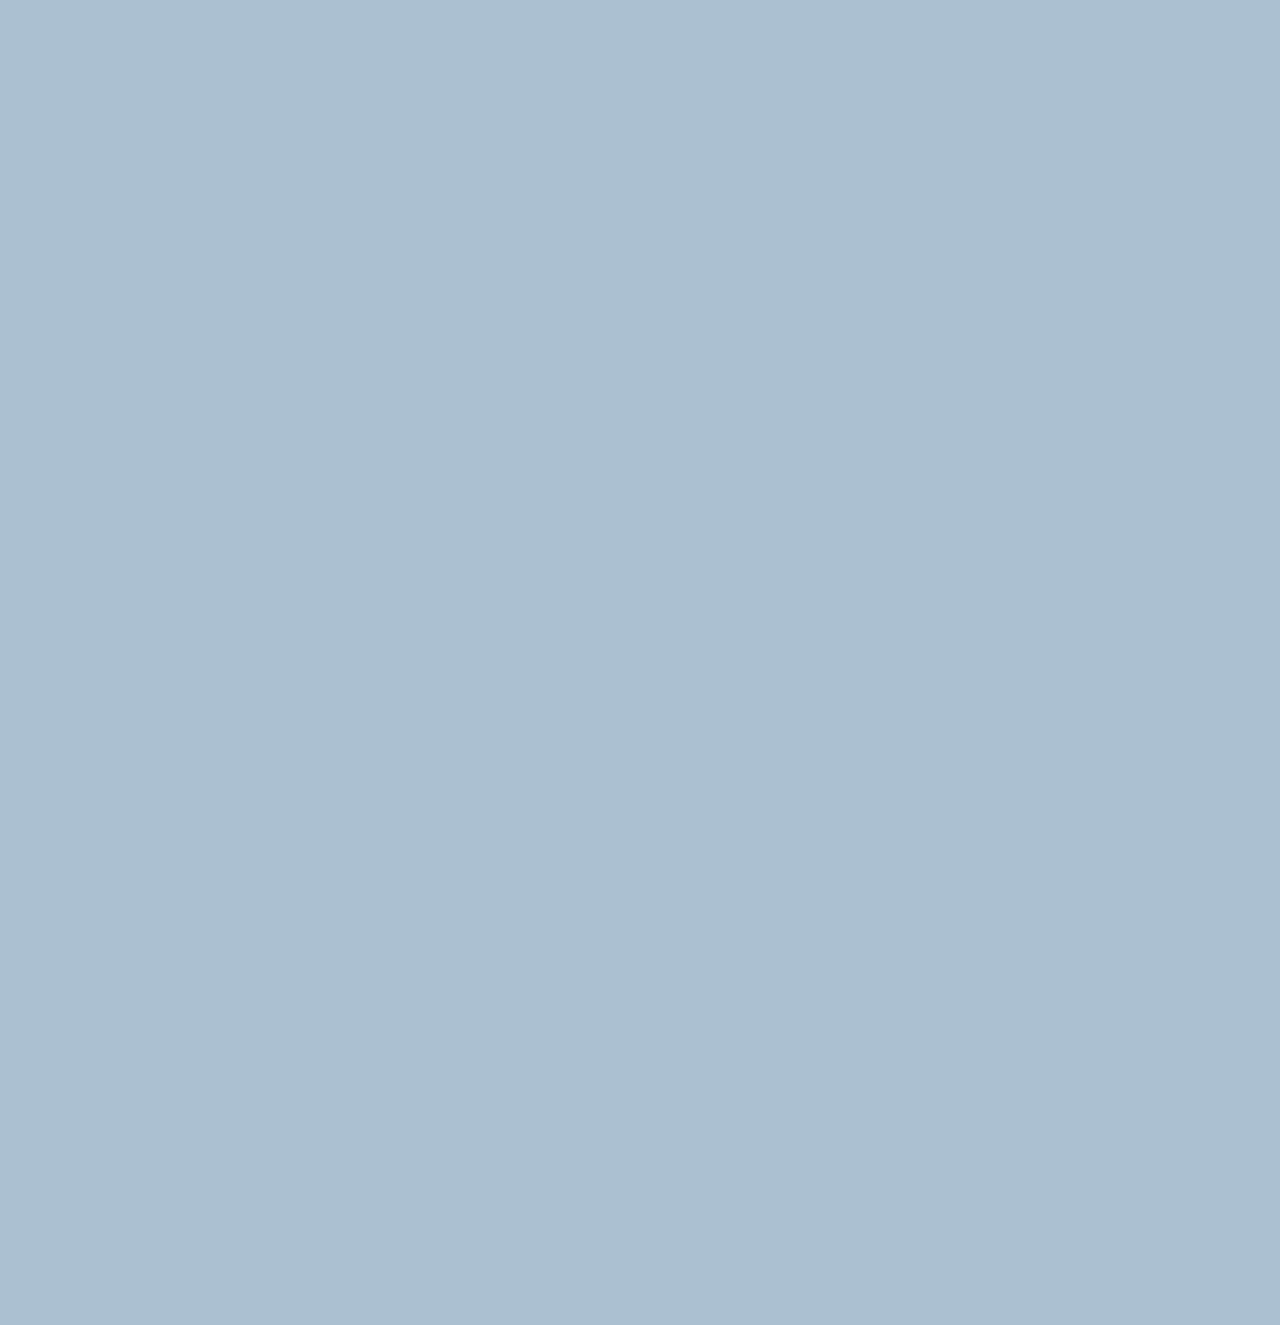
==== commit aa29c183: "Update chat.html" ====
--- a/chat.html
+++ b/chat.html
@@ -79,7 +79,7 @@
       </div>
     </form>
     <div id="no-mobile">
-      <span>Your screen is super big ㅠㅠ</span>
+      <span>Your screen is too big ㅠㅠ</span>
     </div>
 
     <script
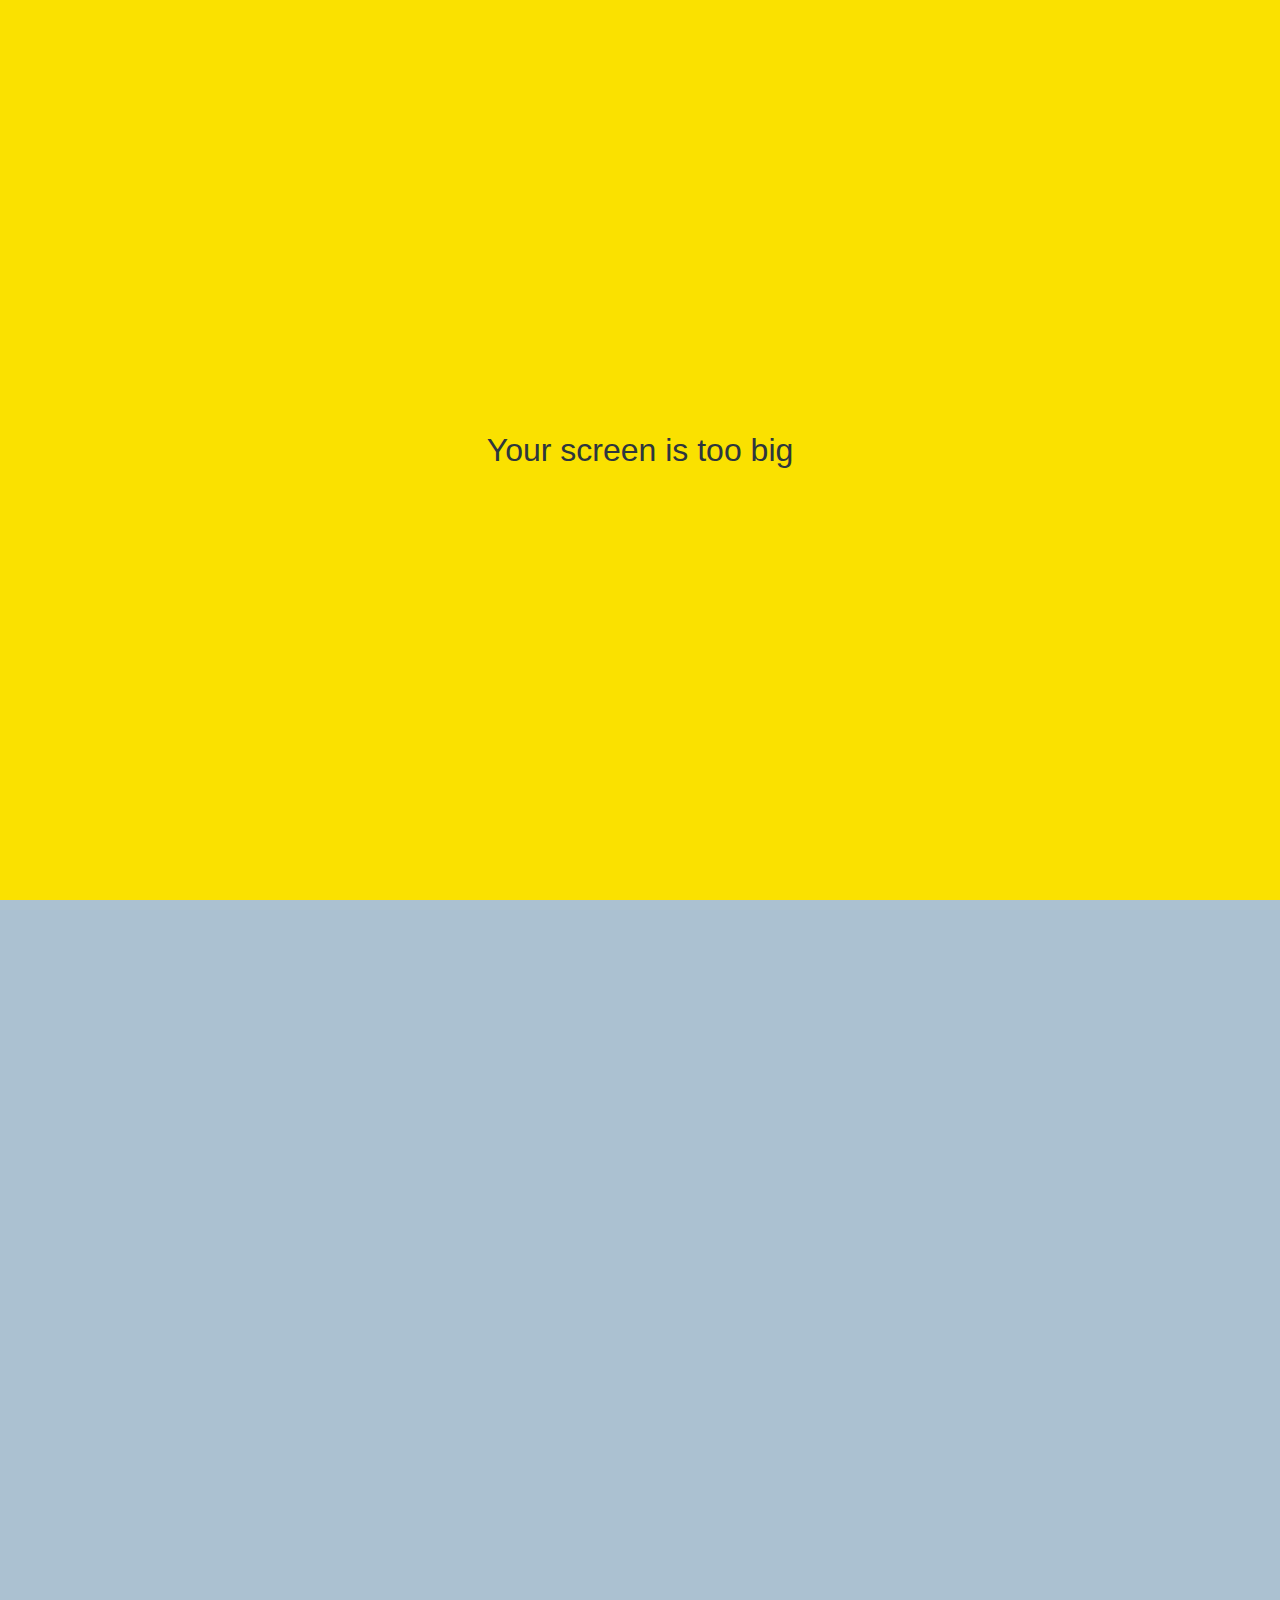
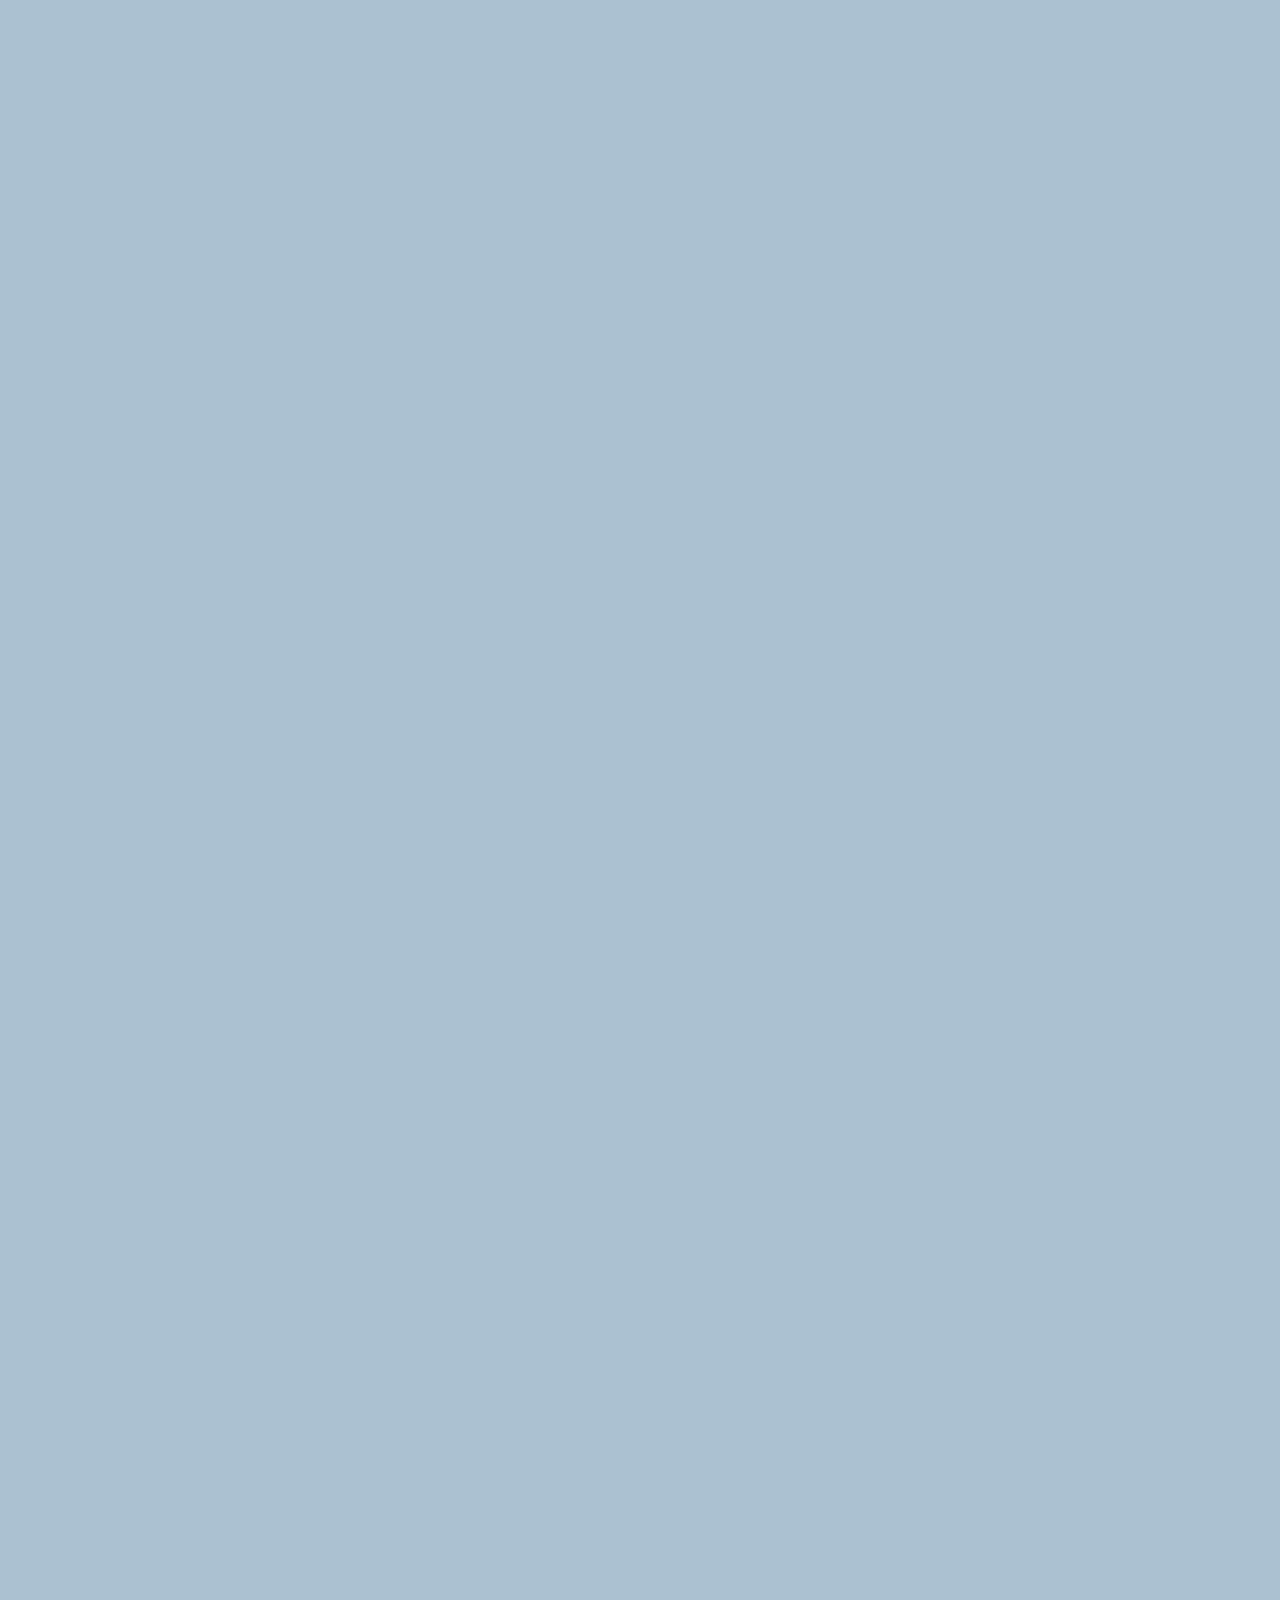
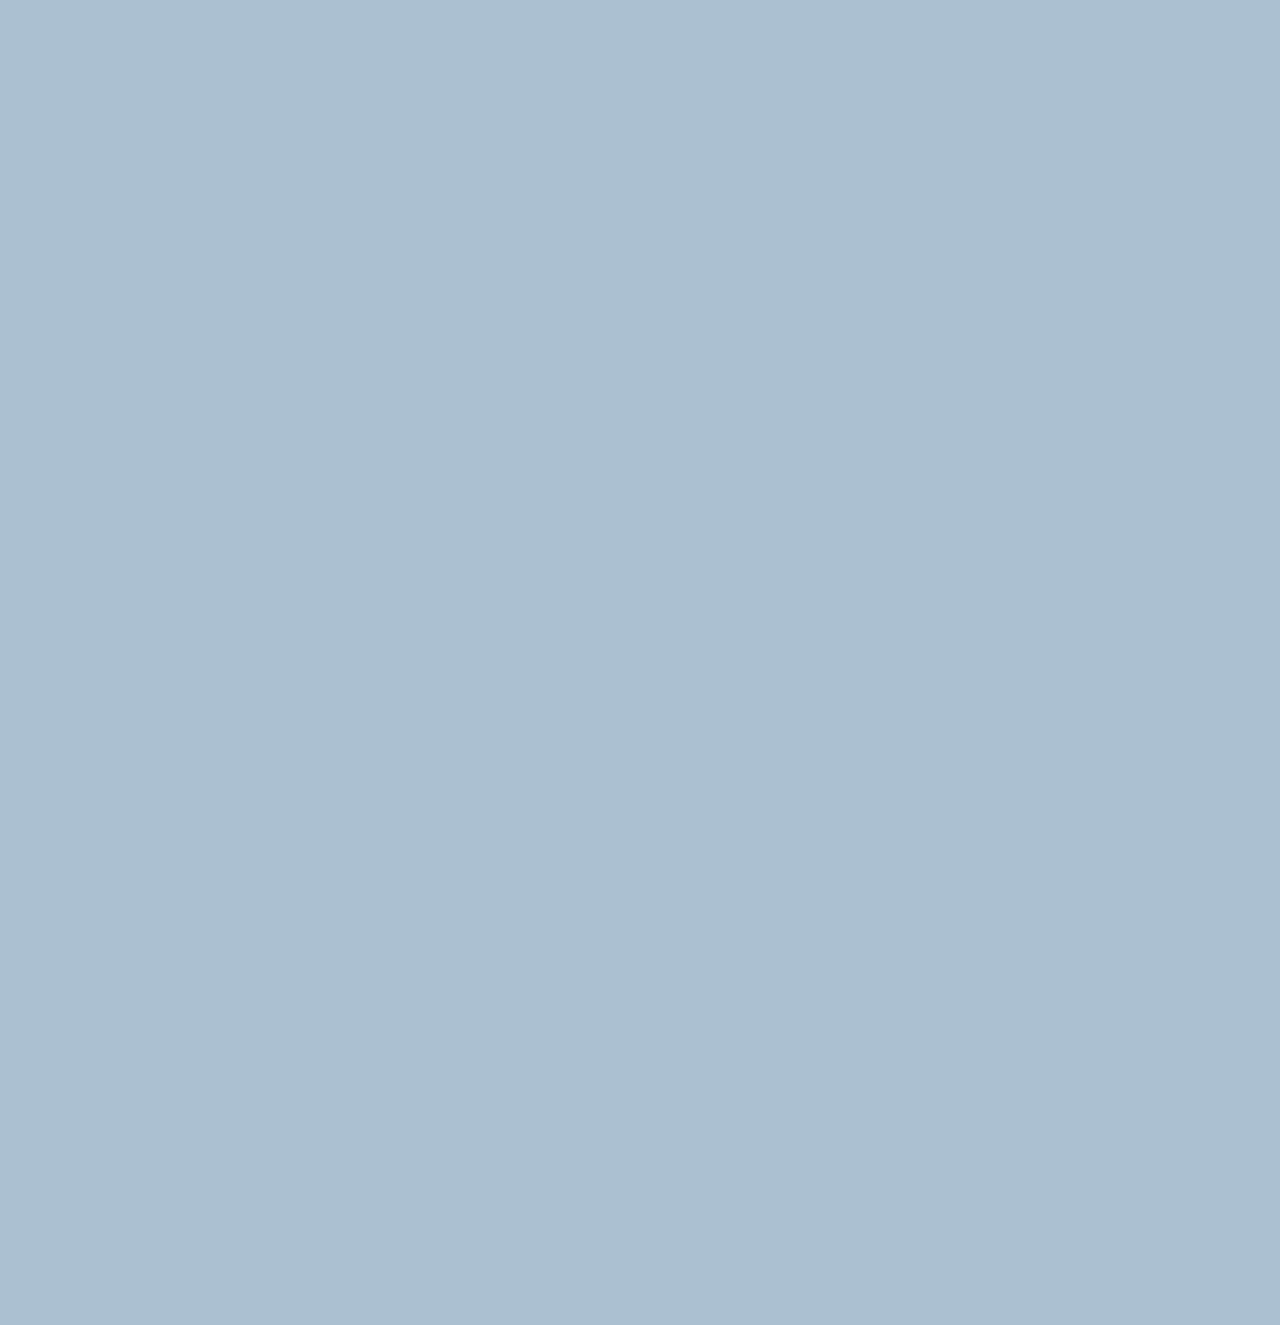
==== commit c8ddb7dc: "Update chat.html" ====
--- a/chat.html
+++ b/chat.html
@@ -79,7 +79,7 @@
       </div>
     </form>
     <div id="no-mobile">
-      <span>Your screen is too big ㅠㅠ</span>
+      <span>Your screen is too big</span>
     </div>
 
     <script
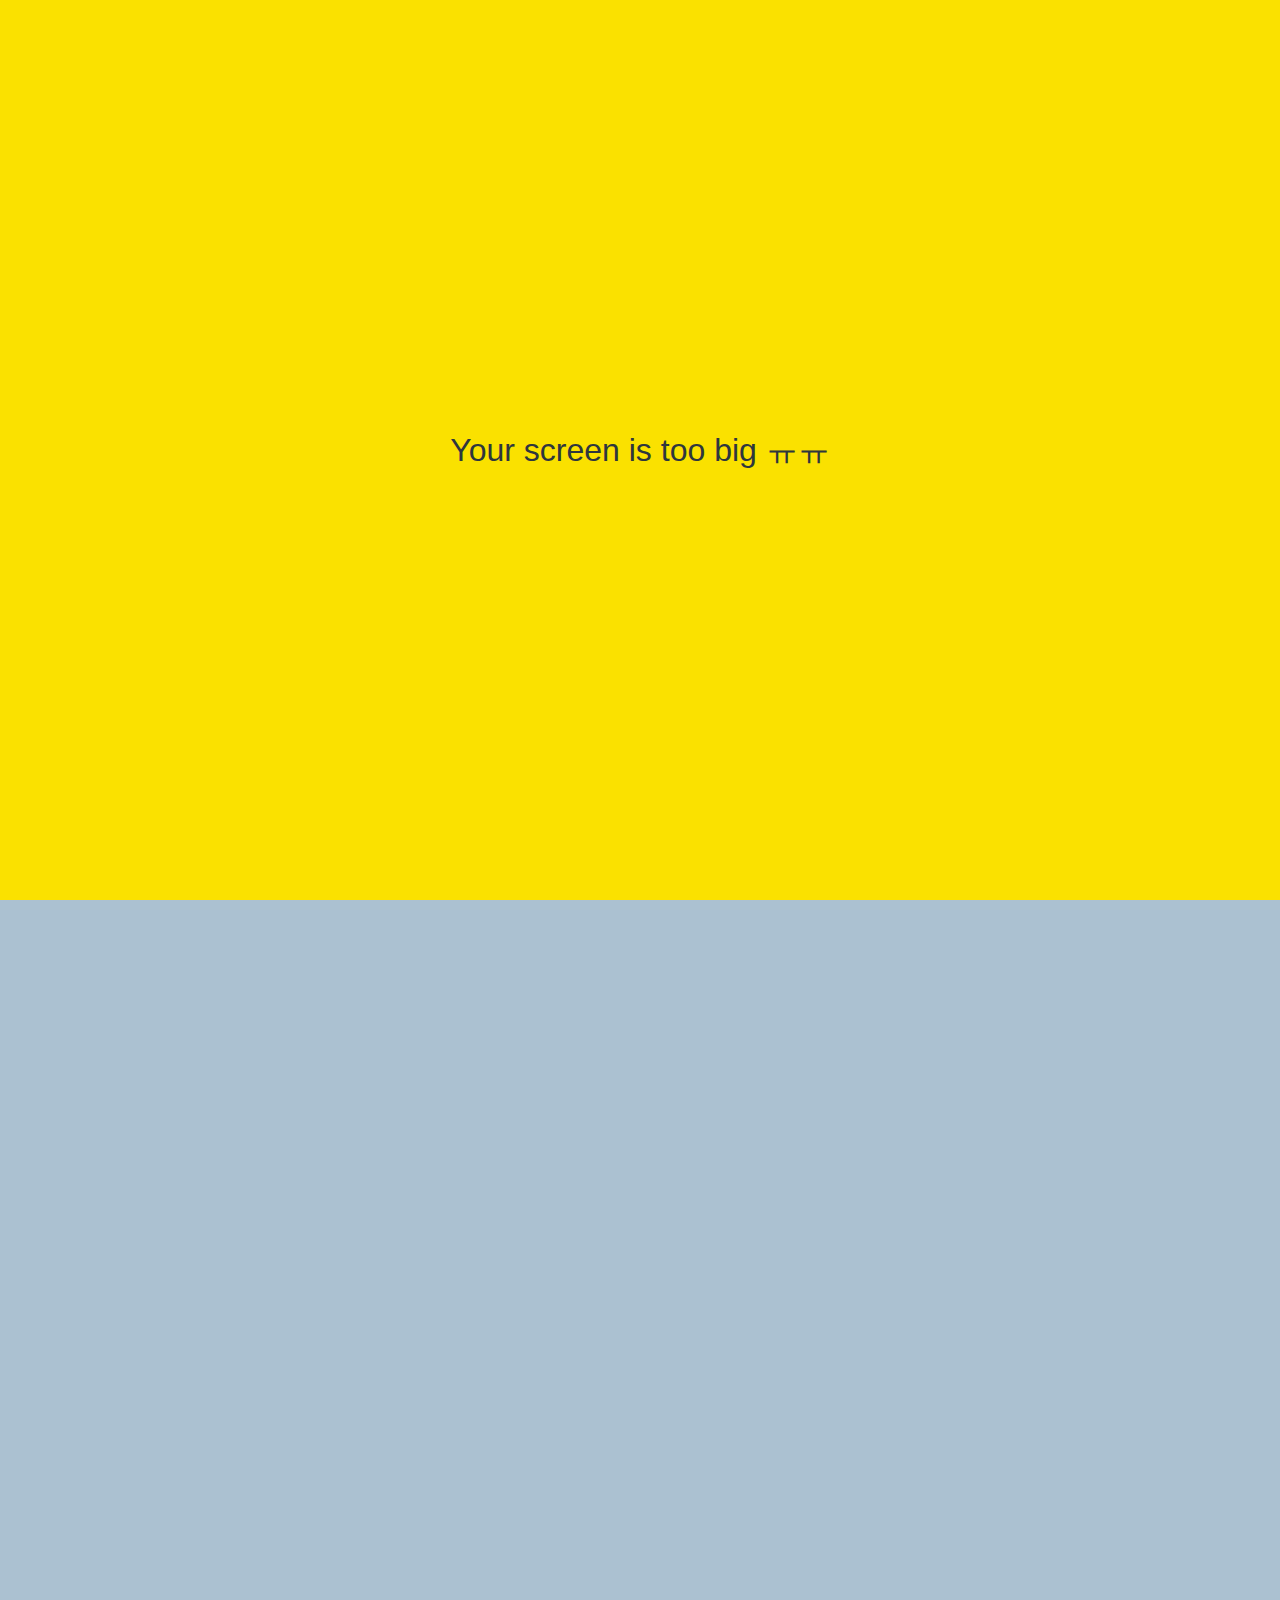
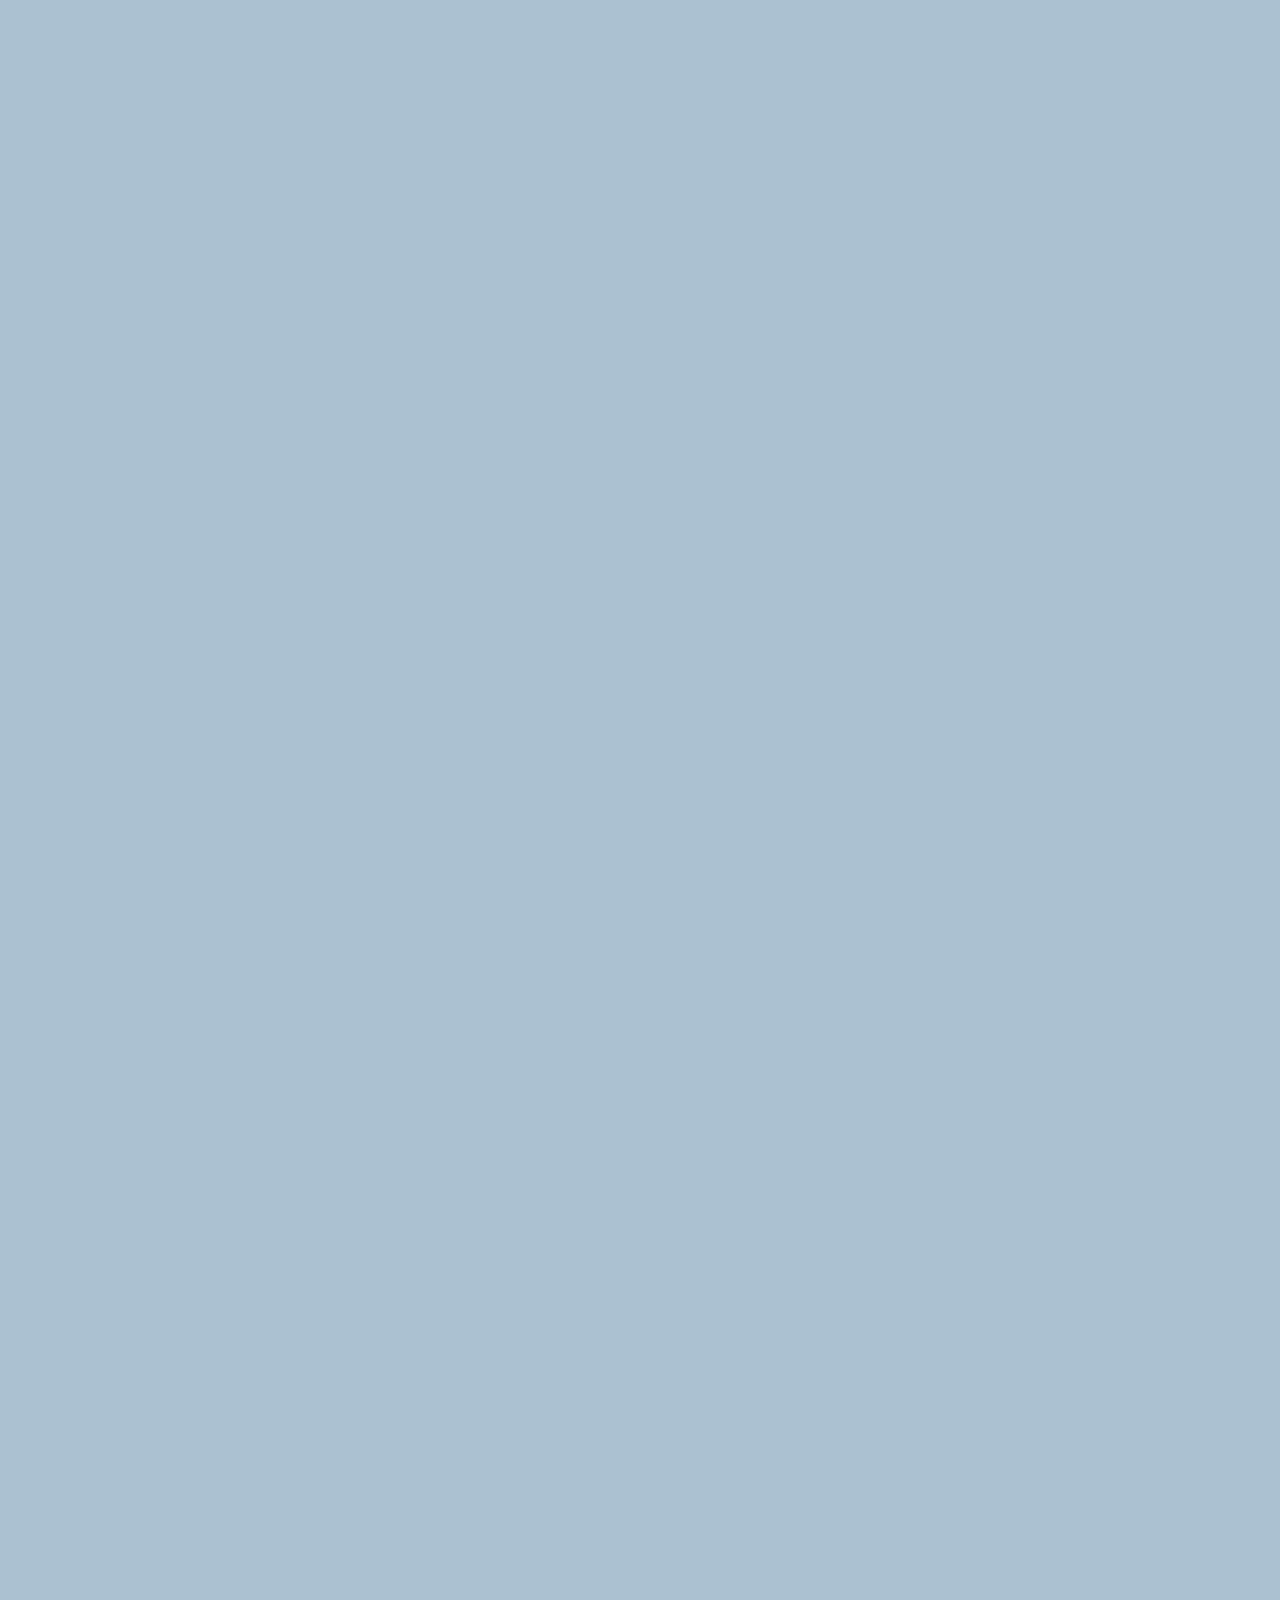
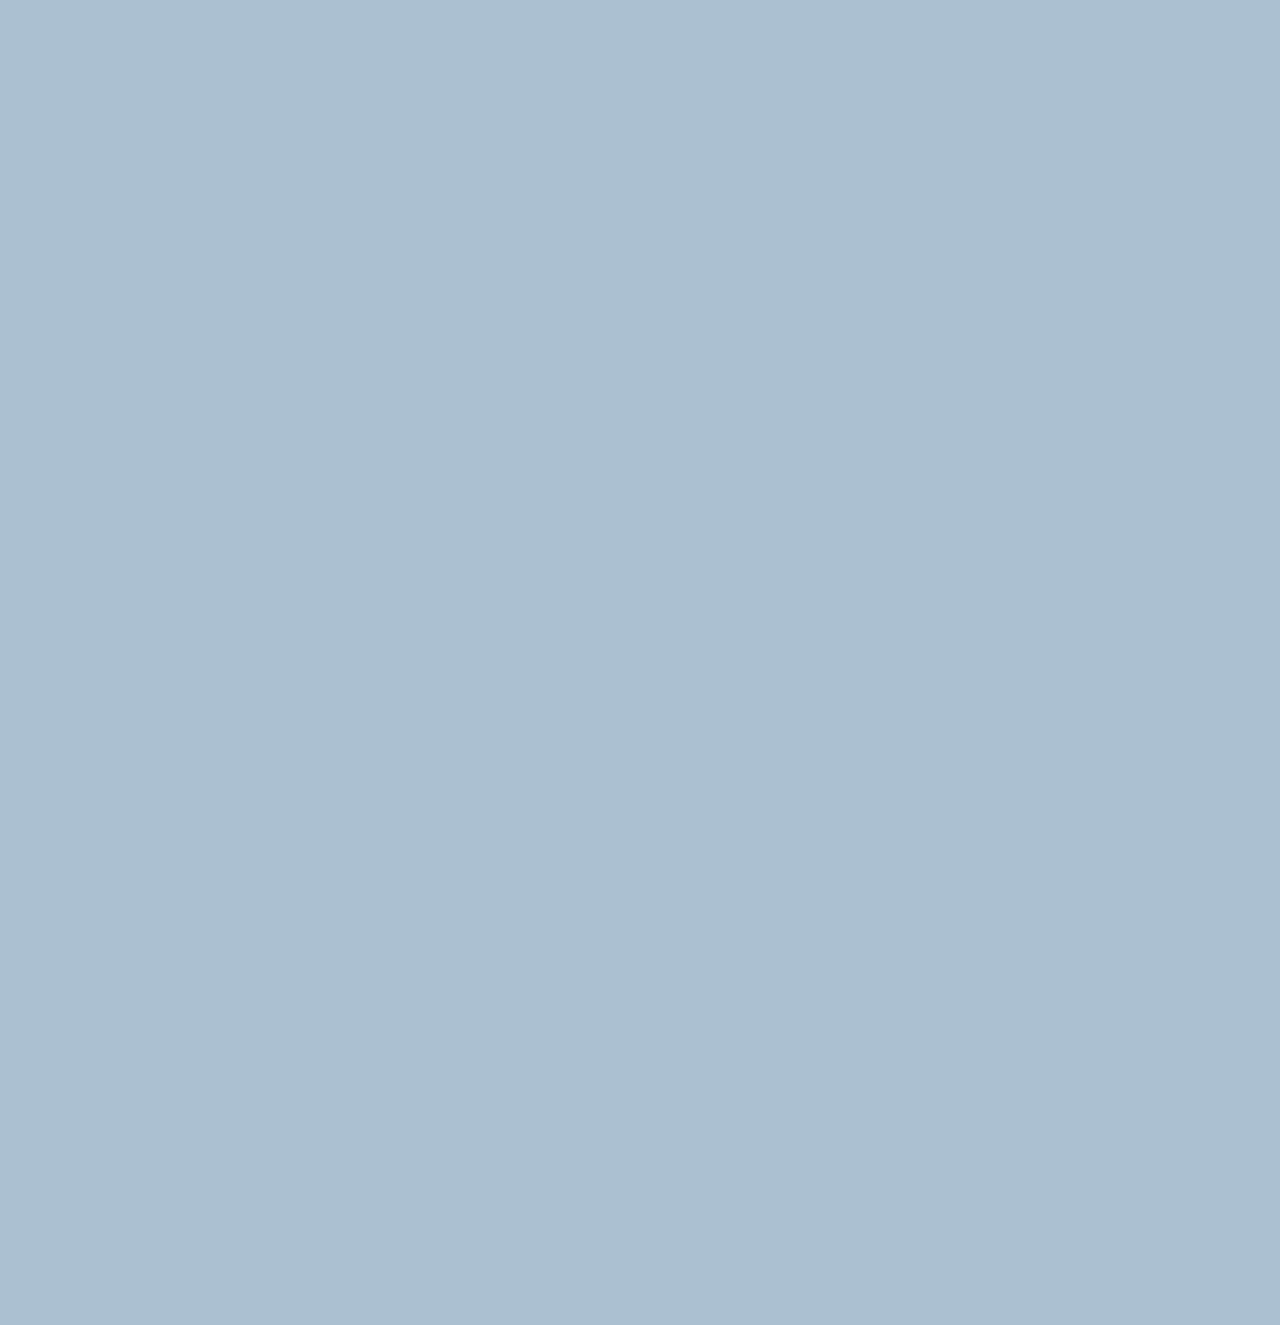
==== commit 969e13e0: "Update chat.html" ====
--- a/chat.html
+++ b/chat.html
@@ -79,7 +79,7 @@
       </div>
     </form>
     <div id="no-mobile">
-      <span>Your screen is too big</span>
+      <span>Your screen is too big ㅠㅠ</span>
     </div>
 
     <script
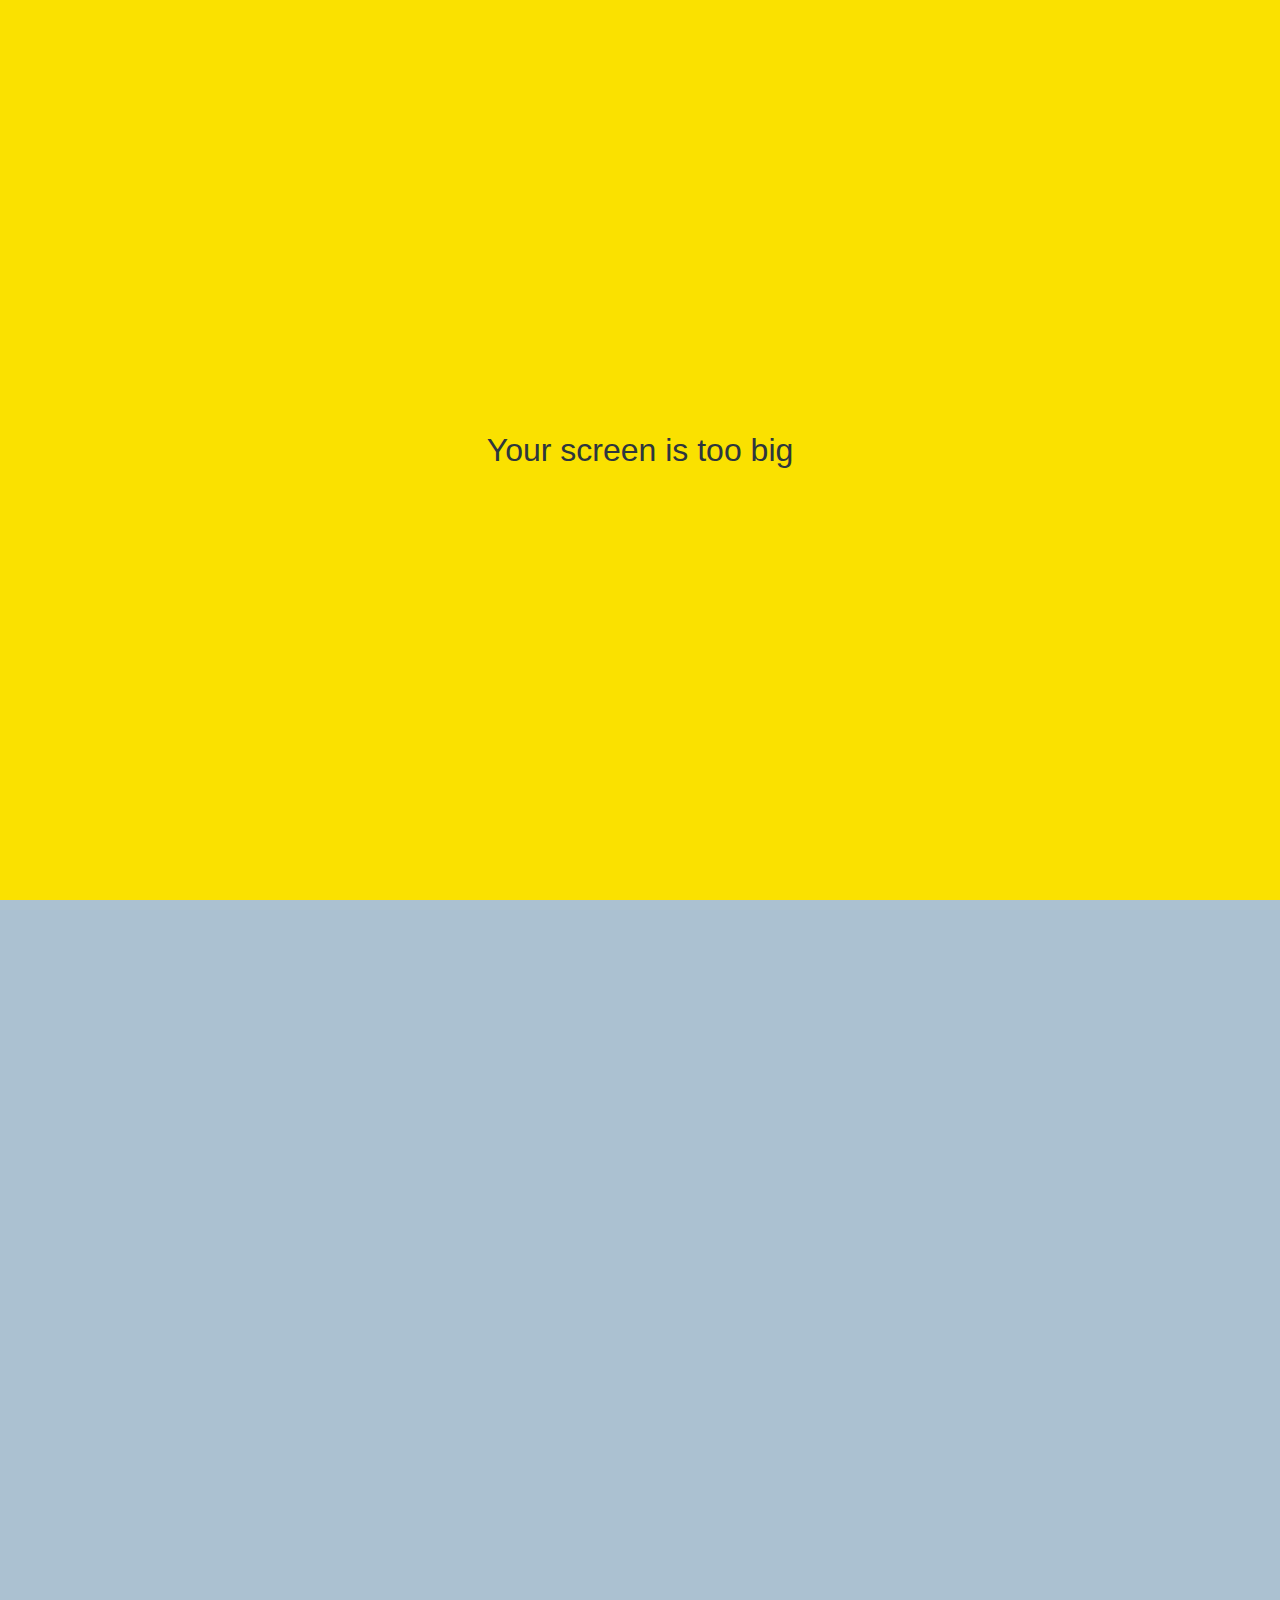
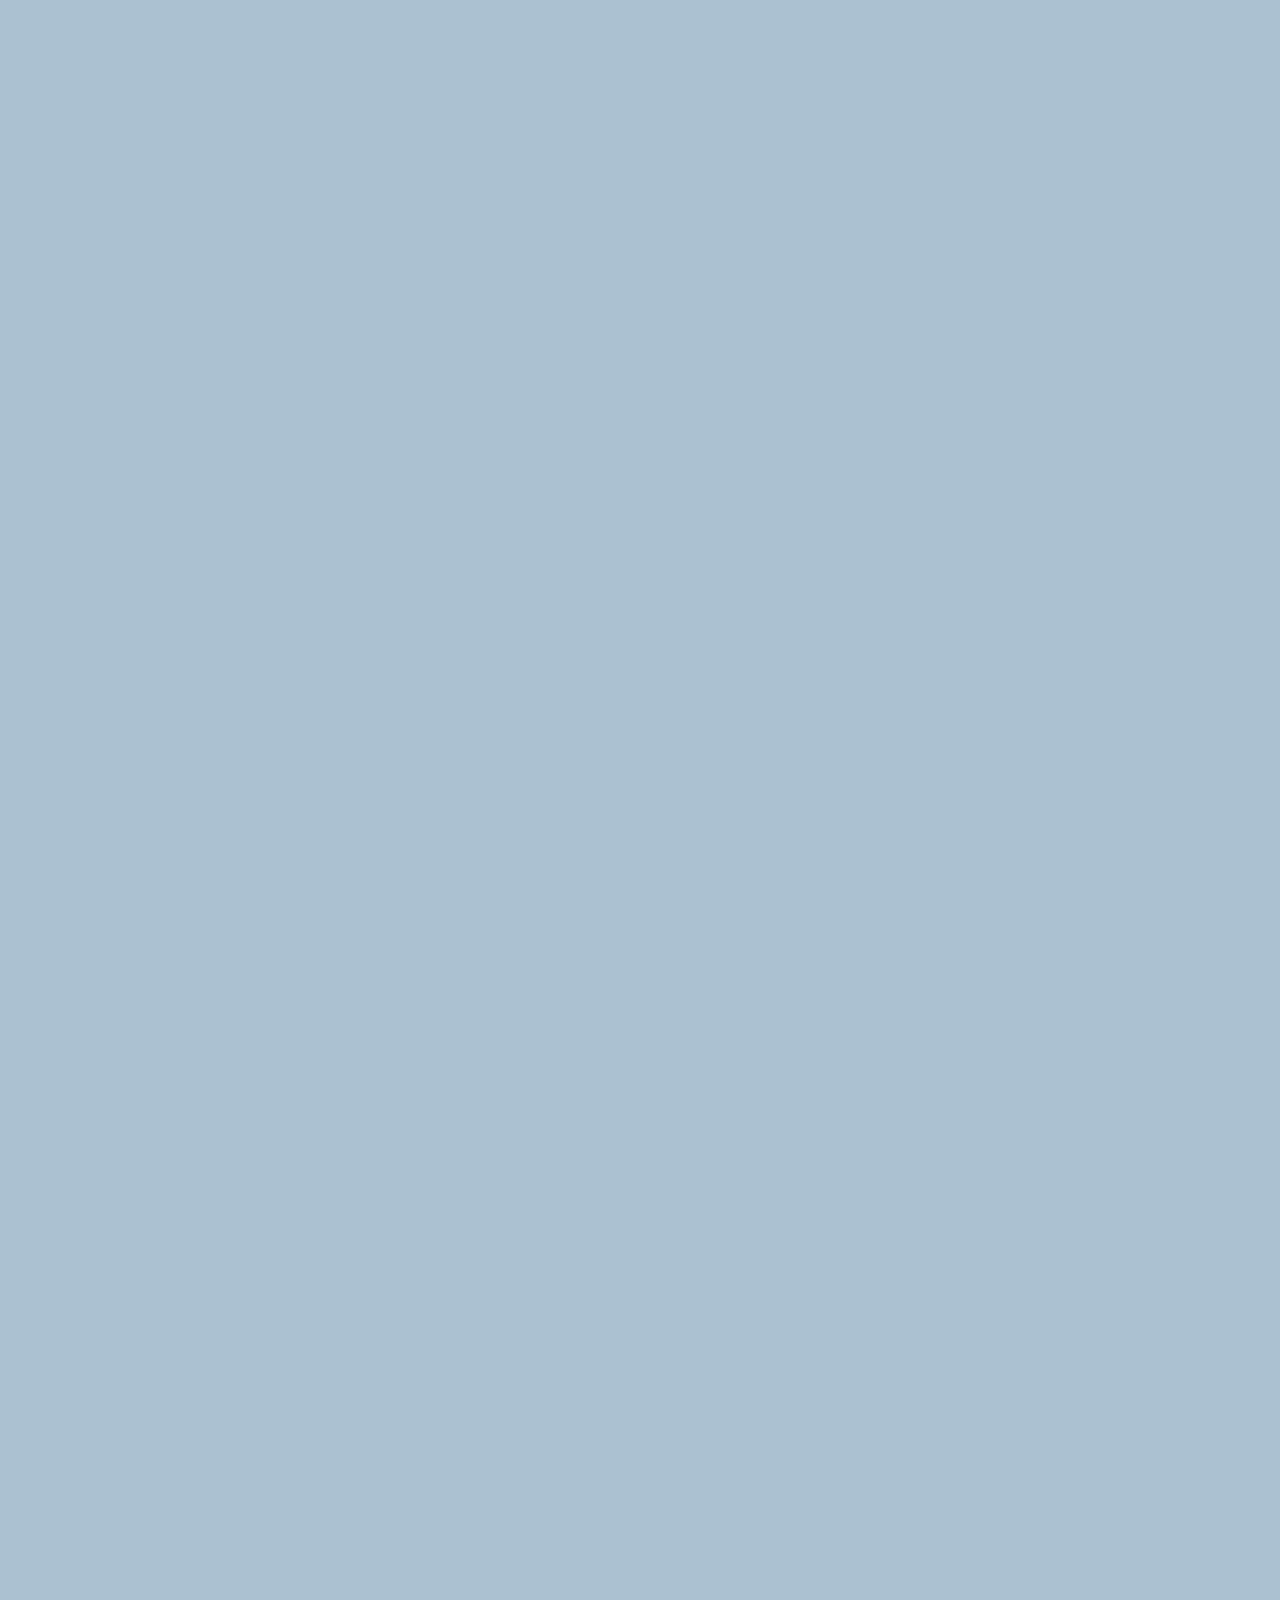
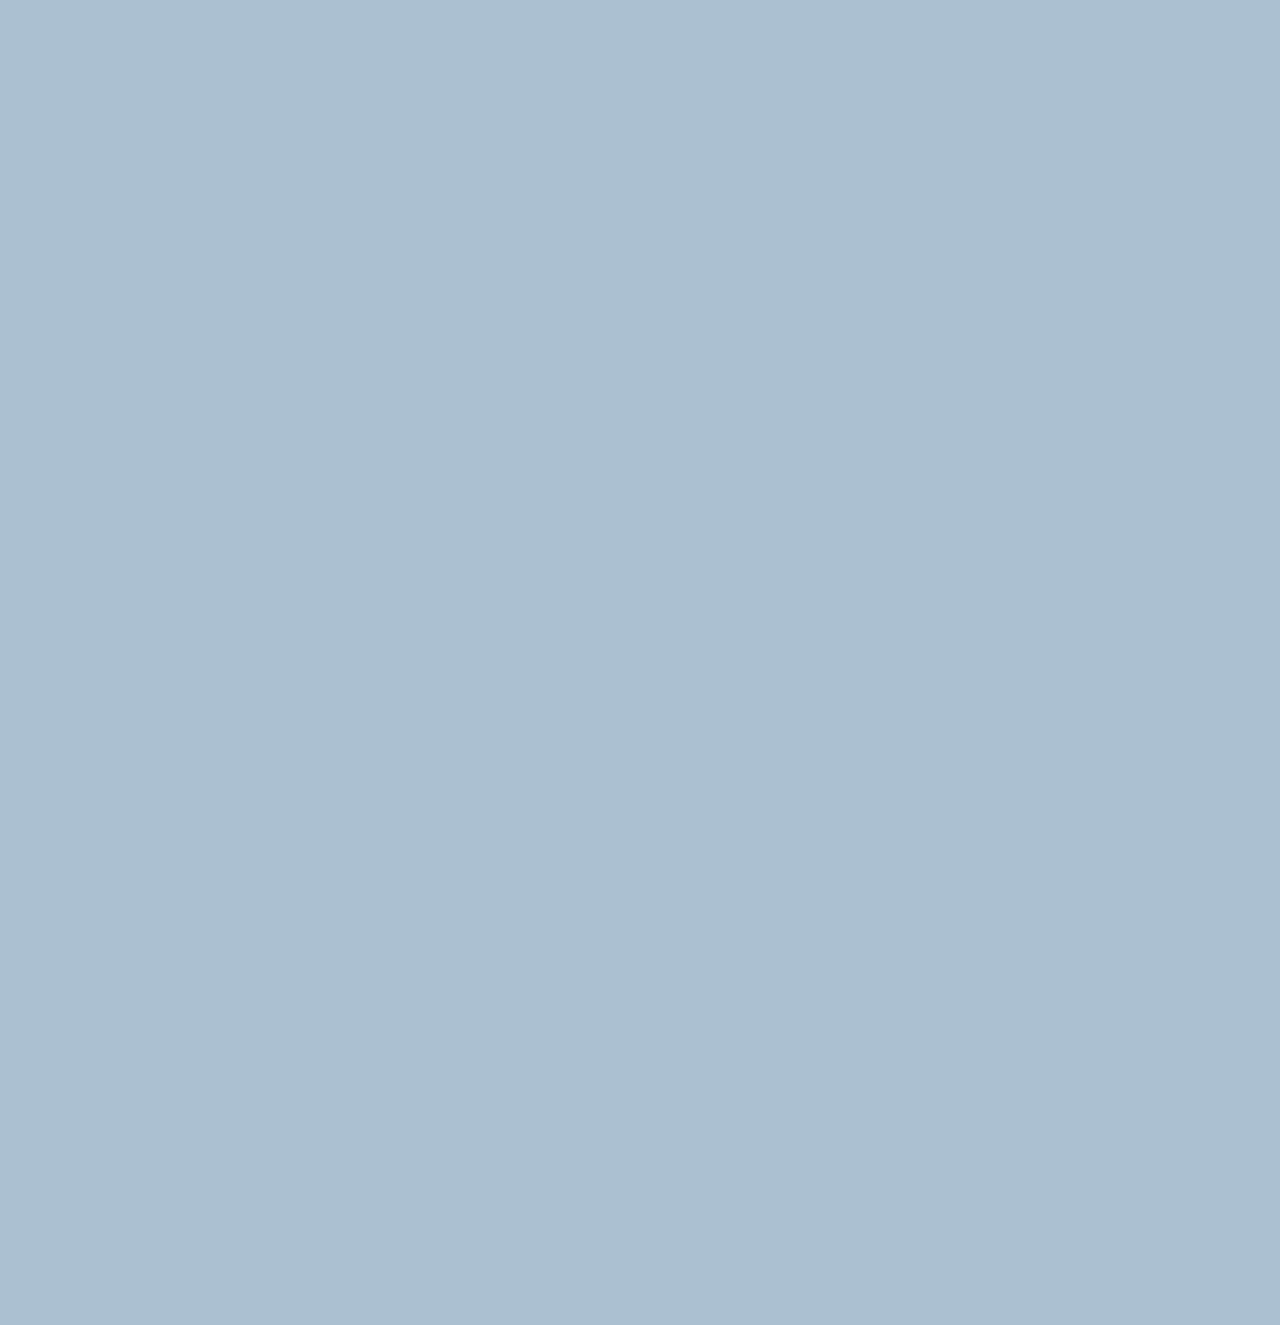
==== commit bed703ce: "Update chat.html" ====
--- a/chat.html
+++ b/chat.html
@@ -79,7 +79,7 @@
       </div>
     </form>
     <div id="no-mobile">
-      <span>Your screen is too big ㅠㅠ</span>
+      <span>Your screen is too big</span>
     </div>
 
     <script
